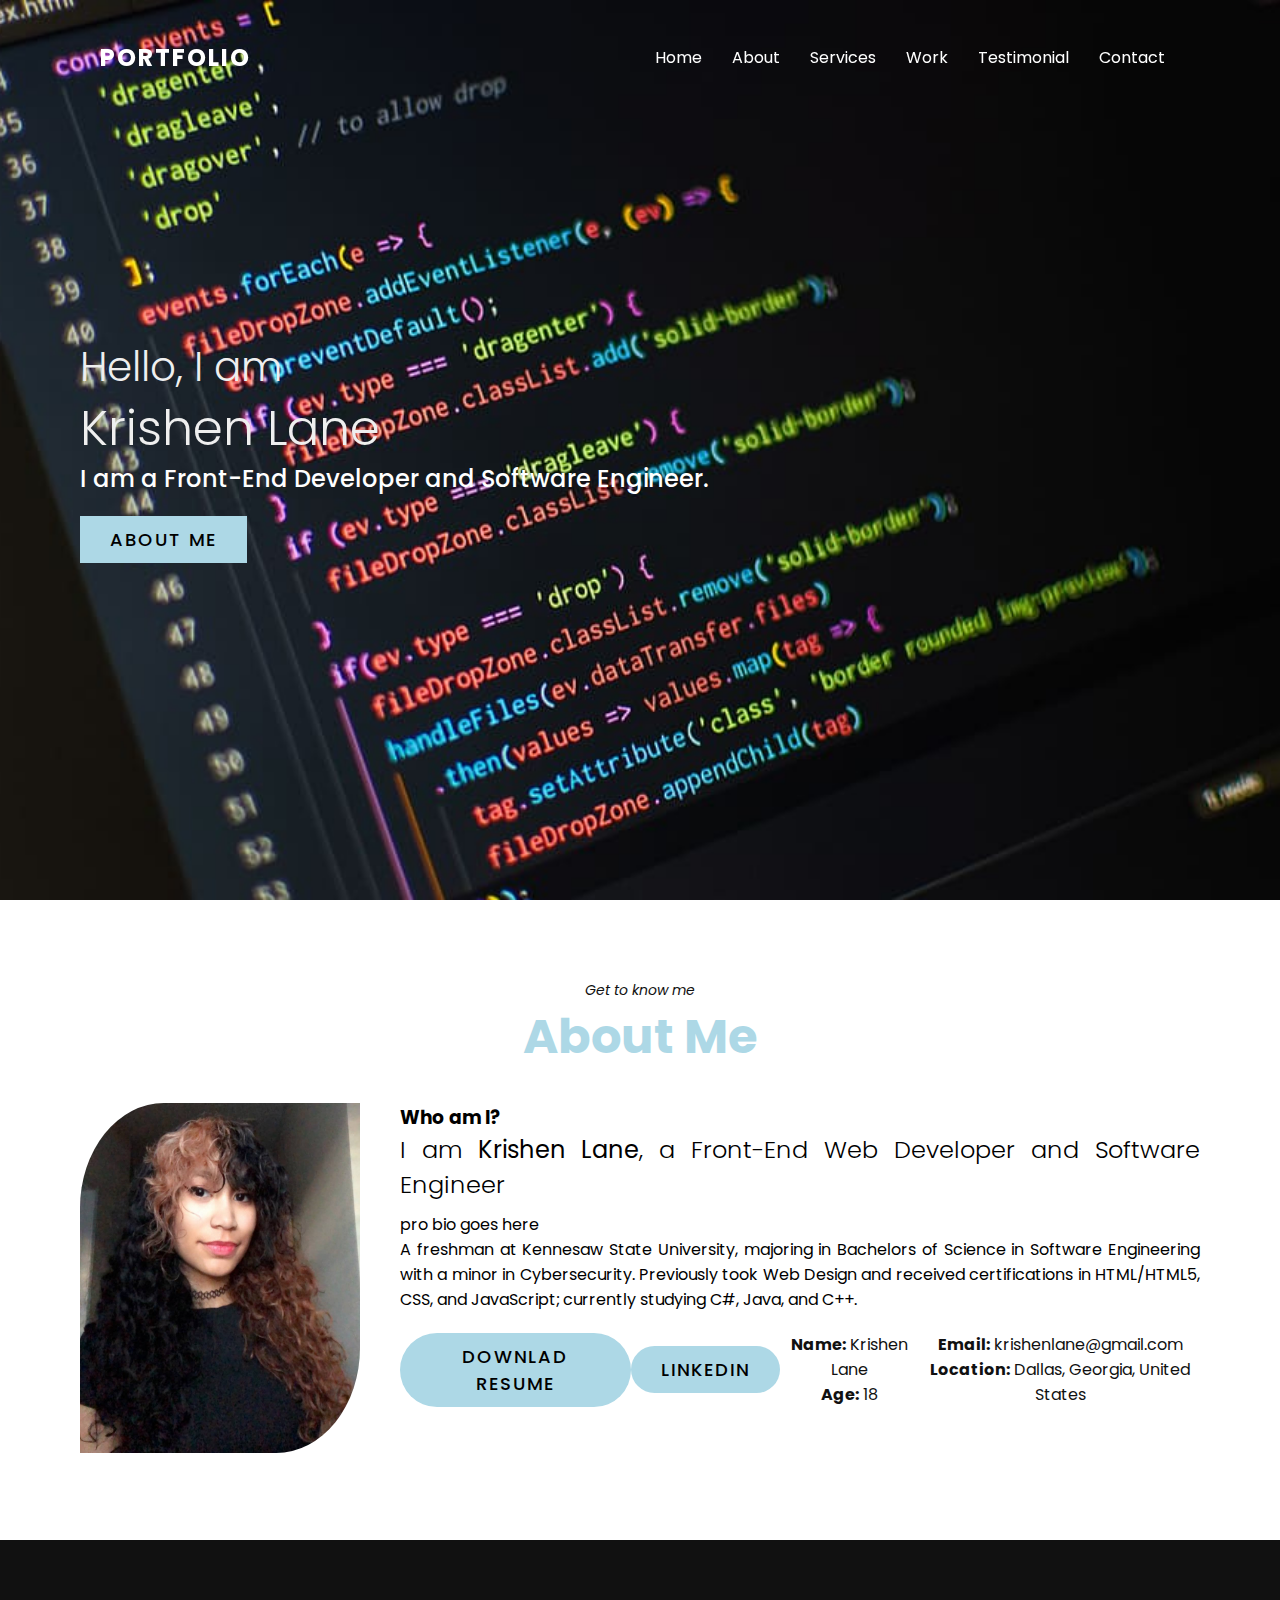
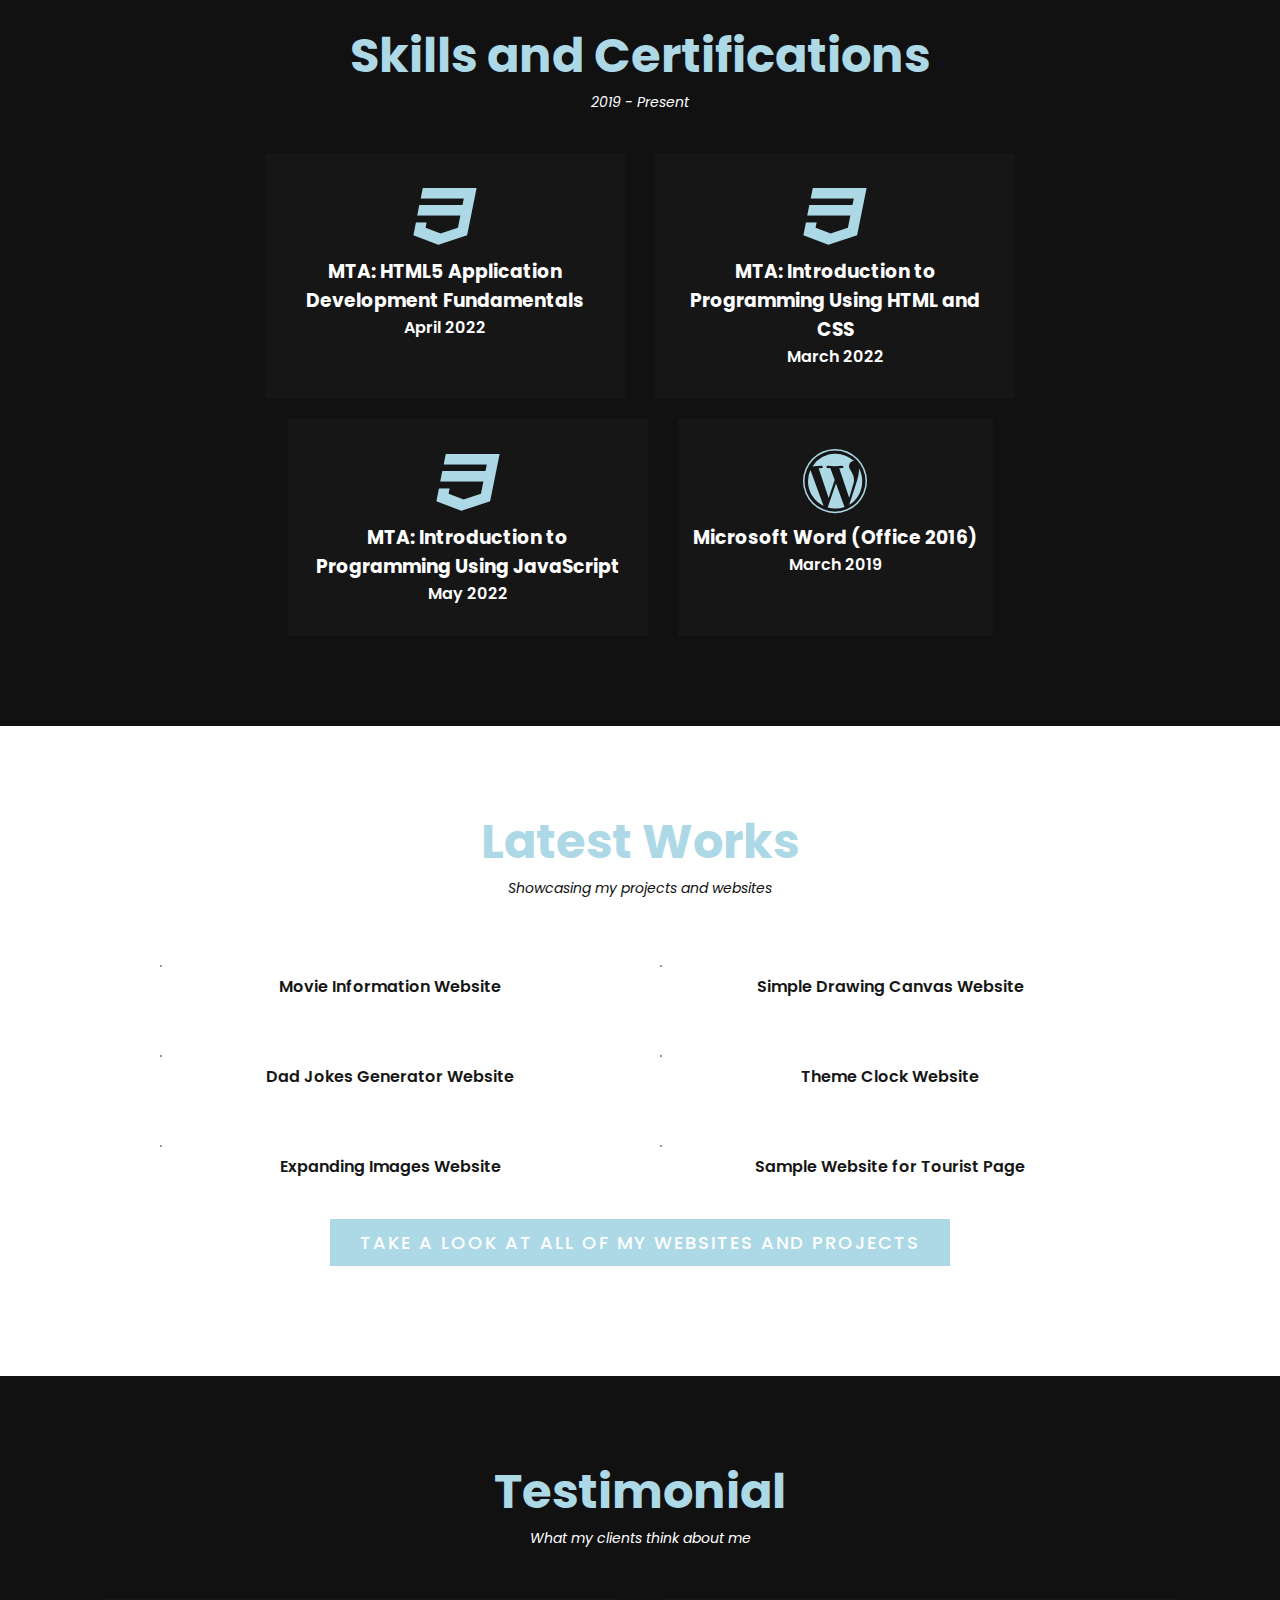
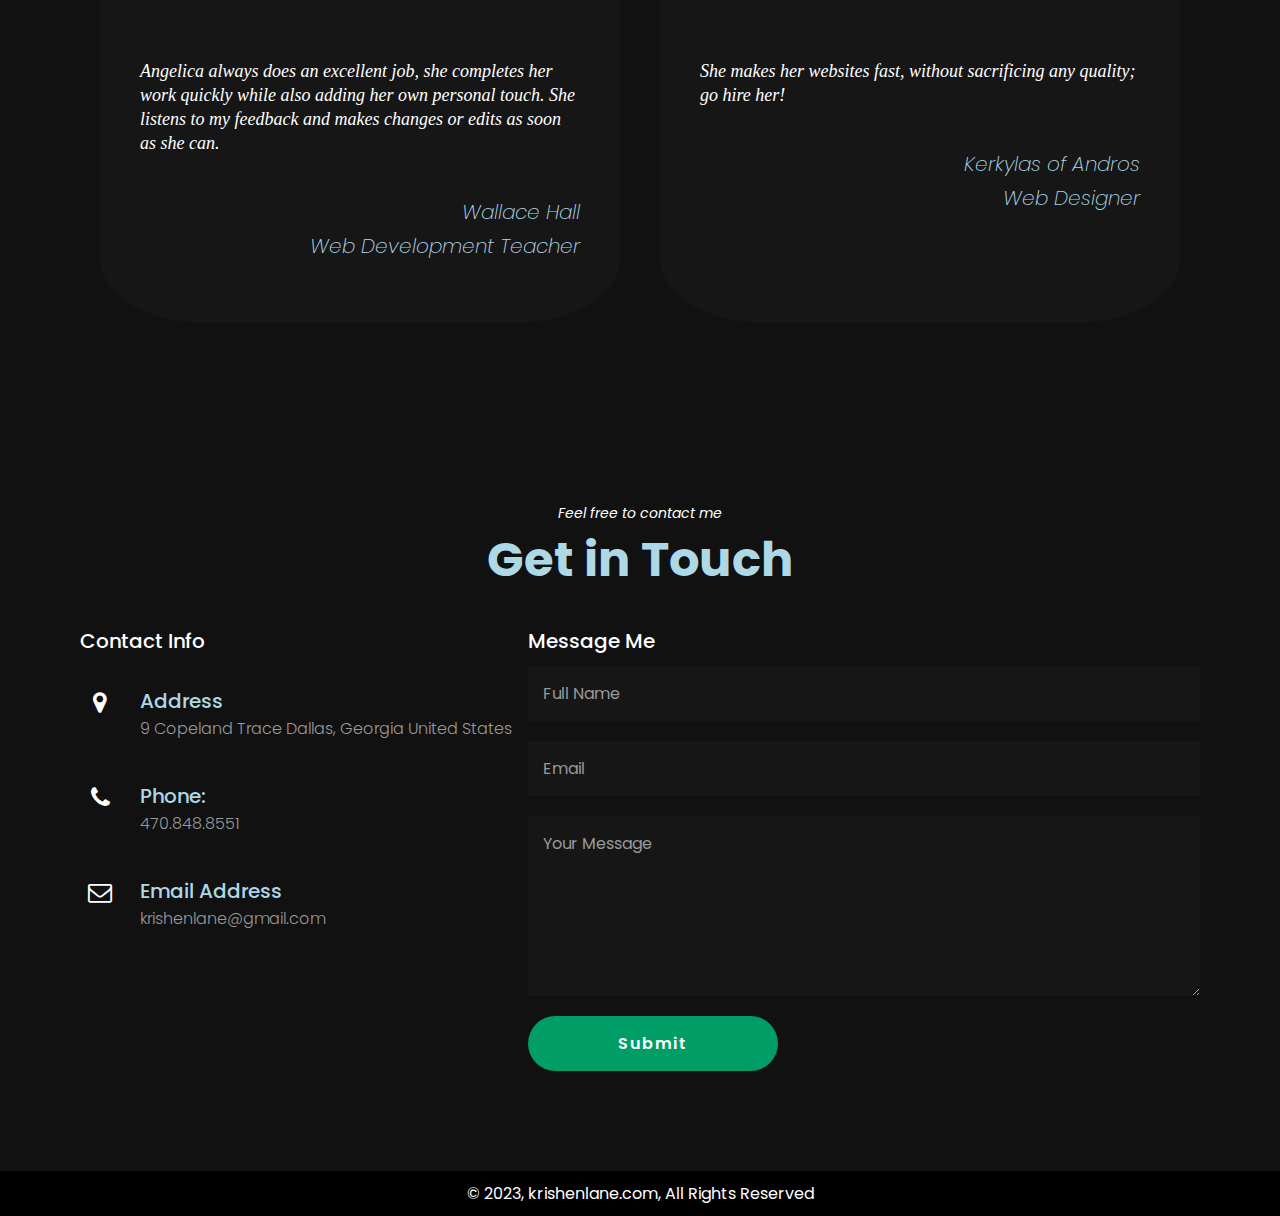
==== index.html @ 7128a549 "Update index.html" ====
<!doctype html>
<html lang="en">
<head>
<meta charset="utf-8">
	<meta name="viewport" content="width=device-width, initial-scale=1.0">
<title>Portfolio</title>
	<link href="styles.css" rel="stylesheet" type="text/css">
	<script type="text/javascript" src="script.js"></script>
	<link rel="stylesheet" href="https://stackpath.bootstrapcdn.com/font-awesome/4.7.0/css/font-awesome.min.css" integrity="sha384-wvfXpqpZZVQGK6TAh5PVlGOfQNHSoD2xbE+QkPxCAFlNEevoEH3Sl0sibVcOQVnN" crossorigin="anonymous">
</head>

<body>
	<header>
		<a href="#" class="logo">Portfolio</a>
		<div class="toggle" onClick="toggleMenu();"></div>
		<ul class="menu">
			<li><a href="#home" onClick="toggleMenu();">Home</a></li>
			
			<li><a href="#about" onClick="toggleMenu();">About</a></li>
			
			<li><a href="#services" onClick="toggleMenu();">Services</a></li>
			
			<li><a href="#work" onClick="toggleMenu()">Work</a></li>
			
			<li><a href="#testimonial" onClick="toggleMenu();">Testimonial</a></li>
			
			<li><a href="#contact" onClick="toggleMenu();">Contact</a></li>
		</ul>
	</header>
	
	<section class="banner" id="home">
		<div class="textBx">
			<h2>Hello, I am <br><span>Krishen Lane</span></h2>
			
			<h3>I am a Front-End Developer and Software Engineer.</h3>
			
			<a href="#about" class="btn">About Me</a>
		</div>
	</section>
	
	<section class="about" id="about">
		<div class="heading">
			<p>Get to know me</p>
			<h2>About Me</h2>
		</div>
		
		<div class="content">
			<div class="w50">
				<img src="images/IMG_2262.JPG" alt="A picture of Krishen Lane" class="proPic">
			</div>
			
			<div class="contentBx w50">
				<h3>Who am I?</h3>
				<h2>I am <b>Krishen Lane</b>, a Front-End Web Developer and Software Engineer</h2>
			<p>pro bio goes here</p>
			<p>A freshman at Kennesaw State University, majoring in Bachelors of Science in Software Engineering with a minor in Cybersecurity. Previously took Web Design and received certifications in HTML/HTML5, CSS, and JavaScript; currently studying C#, Java, and C++.</p>
				<div class="heading bottom">
					<a href="images/Resume_KrishenL.pdf" target="_blank" class="btn round">Downlad Resume</a>
					<a href="https://www.linkedin.com/in/krishen-lane-b6b54921a/" class="btn round" target="_blank">LinkedIn</a>
					<div class="bt">
						<b>Name:</b> Krishen Lane <br>
						<b>Age:</b> 18
					</div>
					
					<div class="bt">
						<b>Email:</b> krishenlane@gmail.com<br>
						<b>Location:</b> Dallas, Georgia, United States
					</div>
				</div>
			</div>
		</div>
	</section>
	
	<section class="services" id="services">
		<div class="heading white">
			<h2>Skills and Certifications</h2>
			<p>2019 - Present</p>
		</div>
		
		<div class="content">
			<div class="servicesBx">
				<a href="https://www.credly.com/badges/90afe953-64a9-4ba8-8439-32c05df4f2ea?source=linked_in_profile" target="_parent">
				<i class="fa fa-css3 fa-4x"></i>
				<h3>MTA: HTML5 Application Development Fundamentals</h3>
				<p>April 2022</p>
				</a>
			</div>
			
			<div class="servicesBx">
			<a href="https://www.credly.com/badges/ca73df90-97ec-4fdd-bec2-b3559c8b8f9c?source=linked_in_profile" target="_parent">
			<i class="fa fa-css3 fa-4x"></i>
			<h3>MTA: Introduction to Programming Using HTML and CSS</h3>
			<p>March 2022</p>
			</a>
			</div>
			
			<div class="servicesBx">
			<a href="https://www.credly.com/badges/01787cb5-a4fc-48da-bfa7-42fb2a72fa16?source=linked_in_profile" target="_parent">
			<i class="fa fa-css3 fa-4x"></i>
			<h3>MTA: Introduction to Programming Using JavaScript</h3>
			<p>May 2022</p>
			</a>
			</div>
			
			
			<div class="servicesBx">
			<a href="https://www.credly.com/badges/df920b7c-deb9-4554-a421-c46e832d0813?source=linked_in_profile" target="_parent">
			<i class="fa fa-wordpress fa-4x"></i>
			<h3>Microsoft Word (Office 2016)</h3>
			<p> March 2019</p>
			</a> 
			</div>
			
			
		</div>
	</section>
	
	 <section class="work" id="work">
        <div class="heading">
            <h2>Latest Works</h2>
            <p>Showcasing my projects and websites</p>
        </div>
        <div class="content">
            <div class="workBx">
                        <a href="https://5innamon.github.io/movieapp/" target="_blank">
                    <img src="../repos/images/web5.png" alt="">
                    <p>Movie Information Website</p>
                </a>
            </div>
            <div class="workBx">
                <a href="https://5innamon.github.io/drawingapp/" target="_blank">
                    <img src="../repos/images/web2.png" alt="">
                    <p>Simple Drawing Canvas Website</p>
                </a>
            </div>
            <div class="workBx">
                <a href=" https://5innamon.github.io/dadjokes/" target="_blank">
                    <img src="../repos/images/web6.png" alt="">
                    <p>Dad Jokes Generator Website</p>
                </a>
            </div>
            <div class="workBx">
                <a href="https://5innamon.github.io/themeclock/" target="_blank">
                    <img src="../repos/images/web3.png" alt="">
                    <p>Theme Clock Website</p>
                </a>
            </div>
            <div class="workBx">
                <a href="https://5innamon.github.io/expandingcards/" target="_blank">
                    <img src="../repos/images/web4.png" alt="">
                    <p>Expanding Images Website</p>
                </a>
            </div>
            <div class="workBx">
                <a href="https://5innamon.github.io/touristweb/" target="_blank">
                    <img src="../repos/images/web1.png" alt="">
                    <p>Sample Website for Tourist Page</p>
                </a>
            </div>
            <div class="heading">
                <a href="https://github.com/5innamon" target="_blank" class="btn" style="color:#fff;">Take a look at all of my websites and projects</a>
            </div>
        </div>
    </section>
	<section class="testimonial" id="testimonial">
        <div class="heading white">
            <h2>Testimonial</h2>
            <p>What my clients think about me</p>
        </div>
        <div class="content">
            <div class="testimonialBx">
                <p>Angelica always does an excellent job, she completes her work quickly while also adding her own personal touch. She listens to my feedback and makes changes or edits as soon as she can.</p>
                <h3>Wallace Hall<br>Web Development Teacher</h3>
            </div>
            <div class="testimonialBx">
                <p>She makes her websites fast, without sacrificing any quality; go hire her!</p><h3>Kerkylas of Andros<br>Web Designer</h3>
            </div>
        </div>
    </section>

    <section class="contact" id="contact">
        <div class="heading white">
            <p>Feel free to contact me</p>
            <h2>Get in Touch</h2>
        </div>
        <div class="content">
            <div class="contactInfo">
                <h3>Contact Info</h3>
                <div class="contactInfoBx">
                    <div class="box">
                        <div class="icon">
                            <i class="fa fa-map-marker"></i>
                        </div>
                        <div class="text">
                            <h3>Address</h3>
                            <p>9 Copeland Trace Dallas, Georgia United States</p>
                        </div>
                    </div>
                    <div class="box">
                        <div class="icon">
                            <i class="fa fa-phone"></i>
                        </div>
                        <div class="text">
                            <h3>Phone:</h3>
                            <p>470.848.8551</p>
                        </div>
                    </div>
                    <div class="box">
                        <div class="icon">
                            <i class="fa fa-envelope-o"></i>
                        </div>
                        <div class="text">
                            <h3>Email Address</h3>
                            <p>krishenlane@gmail.com</p>
                        </div>
                    </div>
                    <br>
                </div>
            </div>
            <div class="formBx">
               	<form action="https://formsubmit.co/07286a6a1c6a73f53de667b76ff6b738" method="POST">
					
					<input type="text" name="_honey" style="display:none">
					
					<input type="hidden" name="_captcha" value="false">
					
					<input type="hidden" name="_next" value="https://5innamon.github.io/portfoliowebsite/success.html">
					
                    <h3>Message Me</h3>
					<label for="fullName" class="form-label"></label>
                    <input type="text" placeholder="Full Name" name="Full Name" id="fullName" required>
					
					<label for="email" class="form-label"></label>
                    <input type="email" placeholder="Email" name="Email" id="email">
					
                    <textarea  name="message" rows="6" id="message" placeholder="Your Message"></textarea>
					
                    <input type="submit" >
					
                </form>
            </div>
        </div>
    </section>
	
	<footer class="copyright">
	<p>&copy; 2023, krishenlane.com, All Rights Reserved</p></footer>
	
	
	
</body>
</html>
---- styles.css ----
@charset "utf-8";
@import url(https://fonts.googleapis.com/css?family=Poppins:100,100italic,200,200italic,300,300italic,regular,italic,500,500italic,600,600italic,700,700italic,800,800italic,900,900italic);

*{
	margin:0;
	padding:0;
	box-sizing: border-box;
	font-family: 'Poppins',sans-serif;
	scroll-behavior: smooth;
}

header{
	position: fixed;
	top:0;
	left: 0;
	width: 100%;
	padding: 40px 100px;
	display: flex;
	justify-content: space-between;
	align-items: center;
	z-index: 2;
	transition: 0.5s;
	-webkit-transition:0.5s;
	-moz-transition:0.5s;
	-ms-transition:0.5s;
	-o-transition:0.5s;
}

header .logo{
	color: #fff;
	font-size: 24px;
	text-transform: uppercase;
	text-decoration: none;
	font-weight: 700;
	letter-spacing: 2px;
}

header ul{
	position: relative;
	display: flex;
}

header ul li{
	position: relative;
	list-style: none;
}

header ul li a{
	position: relative;
	display: inline-block;
	margin: 0 15px;
	color: #fff;
	text-decoration: none;
}

header.sticky{
	background: #fff;
	padding: 20px 100px;
	box-shadow: 0 5px 20px rgba(0,0,0,0.1);
}

header.sticky .logo{
	color: #111;
}

header.sticky ul li a{
	color: #111;
	
}

section{
	padding: 80px;
}
.banner{
	position: relative;
	min-height: 100vh;
	background: #111;
	background:url("images/code.jpg");
	background-size: cover;
	background-position: right;
	display: flex;
	justify-content: space-between;
	align-items: center;
	
}

.banner h2{
	font-size: 2.53em;
	color:#EFEFEF;
	font-weight: 300;
	line-height: 1.5em;
}

.banner h2 span{
	font-size: 1.2em;
	font-weight: 300;
	color: #efefef;
}

.banner h3{
	color: #fff;
	font-size: 1.5em;
	font-weight: 500;
}

.btn{
	position: relative;
	background:#add8e6;
	display: inline-block;
	color: #000;
	margin-top: 20px;
	padding: 10px 30px;
	font-size: 18px;
	text-transform: uppercase;
	text-decoration: none;
	letter-spacing: 2px;
	font-weight: 500;
}
.content{
	display: flex;
	justify-content: space-between;
}

.heading{
	width: 100%;
	text-align: center;
	margin-bottom: 30px;
	color: #111;
}

.heading p{
	font-style: italic;
	font-size: 14px;
}

.heading h2{
	font-size: 3em;
	color:#add8e6;
}

.contentBx{
	padding-left: 40px;
	text-align: justify;
}

.contentBx h2{
	font-weight: 300;
	margin-bottom: 10px;
}

.proPic{
	width:300px;
	height:350px;
	border-top-left-radius: 30%;
	border-bottom-right-radius: 30%;
}

.heading.bottom{
	display: flex;
	justify-content: space-between;
	flex-direction: row;
	align-items: center;
}

.btn.round{
	-webkit-border-radius:50px;
	-moz-border-radius:50px;
	-ms-border-radius:50px;
	-o-border-radius:50px;
	border-radius: 50px;
	
}

.info{
	display: flex;
	justify-content: space-between;
}
.bt{
	margin-top:20px;
}

.w50{
	min-width: 25%;
}
img{
	max-width: 100%;
}

.services{
	background:#111;
}

.heading.white p{
	color: #fff;
}

.services .content{
	display: flex;
	justify-content: center;
	flex-wrap: wrap;
	flex-direction: row;
}

.services .content .servicesBx{
	color: #fff;
	background:#161616;
	padding: 30px 15px;
	max-width: 360px;
	margin: 10px 15px;
	text-align: center;
}

.services .content .servicesBx:hover{
	border-bottom:2px solid #add8e6;
	cursor:pointer;
}

.services .content .servicesBx .fa{
	margin-bottom: 10px;
	color: #add8e6;
}

.work .content{
	display: flex;
	justify-content: center;
	flex-wrap: wrap;
	flex-direction: row;
}

.work .content .workBx{
	width:500px;
	padding: 20px;
}

.work .content .workBx img{
	max-width: 100%;
	border:1px solid rgba(0,0,0,0.4);
	cursor: pointer;
}

.work .content .workBx img:hover{
	box-shadow: 0 0 20px 5px #ccc;
	transform: scale(1.008);
	 -webkit-transform:scale(1.008);
    -moz-transform:scale(1.008);
    -ms-transform:scale(1.008);
    -o-transform:scale(1.008);
    transition:0.5s;
    -webkit-transition:0.5s;
    -moz-transition:0.5s;
    -ms-transition:0.5s;
    -o-transition:0.5s;
}
.work .content .workBx p{
    text-align:center;
}
.work .content .workBx a:link,
.work .content .workBx a:visited,
.work .content .workBx a:active{
    color:#161616;
    text-decoration: none;
    font-weight: 600;
}
.services .content .servicesBx a:link,
.services .content .servicesBx a:visited,
.services .content .servicesBx a:active{
	color:#FFFFFF;
	text-decoration: none;
	font-weight: 600;
}
.testimonial{
    background:#111;
}
.testimonial .content{
    display:flex;
    justify-content: center;
    flex-wrap:wrap;
    flex-direction:row;
}
.testimonial .content .testimonialBx{
    background:#161616;
    padding:60px 40px;
    margin:20px;
    max-width:calc(50% - 40px);
    border-bottom-left-radius: 20%;
    border-bottom-right-radius: 20%;
}
.testimonial .content .testimonialBx:hover{
    border-bottom:2px solid #add8e6;
    cursor:pointer;
}
.testimonial .content .testimonialBx p{
    color:#fff;
    font-style: italic;
    font-size:18px;
    font-weight: 100;
    font-family: "Times New Roman", Times, serif;
    line-height: 24px;
}
.testimonial .content .testimonialBx h3{
    margin-top: 40px;
    text-align: end;
    color:#add8e6;
    font-weight: 200;
    line-height: 1.7em;
    font-size: 20px;
    font-style: italic;
}


.contact{
    background:#111;
}

.formBx{
    min-width:60%;
}
.formBx form{
    display:flex;
    flex-direction:column;
}
.formBx form h3,
.contactInfo h3{
    color:#fff;
    font-size: 20px;
    font-weight: 500;
    margin-bottom: 10px;
}
.formBx form input,
.formBx form textarea{
    margin-bottom: 20px;
    padding:15px;
    font-size: 16px;
    background:transparent;
    border:none;
    outline:none;
    background:#161616;
    resize:vertical;
    color:#fff;
}
.formBx form input:focus,
.formBx form textarea:focus{
    transition:0.5s;
    -webkit-transition:0.5s;
    -moz-transition:0.5s;
    -ms-transition:0.5s;
    -o-transition:0.5s;
    border-bottom:1px solid #add8e6;
}
.formBx form input::placeholder,
.formBx form textarea::placeholder{
    color:#999;
}
.formBx form input[type="submit"]{
    background:#009e66;
    max-width:250px;
    cursor:pointer;
    font-weight: 600;
    letter-spacing: 2px;
    border-radius: 50px;
    -webkit-border-radius: 50px;
    -moz-border-radius: 50px;
    -ms-border-radius: 50px;
    -o-border-radius: 50px;
}

.contactInfo{
    min-width:40%;
}
.contactInfo p{
    color:#999;
}
.contactInfoBx{
    position:relative;
}
.contactInfoBx .box{
    position:relative;
    padding:20px 0;
    display:flex;
}
.contactInfoBx .box .icon{
    color:#fff;
    min-width:40px;
    padding-top:4px;
    display:flex;
    justify-content: center;
    align-items: flex-start;
    font-size: 24px;
}
.contactInfoBx .box .text{
    color:#999;
    margin-left:20px;
    font-size: 16px;
    flex-direction: column;
    font-weight: 300;
}
.contactInfoBx .box .text h3{
    font-weight: 500;
    color:#add8e6;
    margin-bottom: 0;
}
.contactInfoBx .box .text p{
    font-weight: 300;
    color:#999;
}
.contactInfoBx .boxSocial{
    display:flex;
    flex-direction:row;
    letter-spacing: 15px;
    padding-left:60px;
}
.contactInfoBx .boxSocial .fa{
    color:#add8e6;
    font-size: 42px;
    cursor:pointer;
    
}
footer.copyright{
    background:#000;
    color:#fff;
    text-align: center;
    padding:10px;
}
@media (max-width: 991px)
{
    header,
    header.sticky{
        padding:20px 50px;
		z-index:2;
    }
    header .menu{
        display:none;
        z-index:1;
    }
    header .menu{
        position:fixed;
        background:#fff;
        display:block;
        top:75px;
        left:-100%;
        padding:100px 50px;
        width:100%;
        height:100vh;
        border-top:1px solid rgba(0,0,0,0.2);
        text-align:center;
        transition:0.5s;
        -webkit-transition:0.5s;
        -moz-transition:0.5s;
        -ms-transition:0.5s;
        -o-transition:0.5s;
}
    header .menu.active{
        position: fixed;
        top: 75px;
        left: 0;
        padding: 100px 50px;
        display: block;
        text-align: center;
        width: 100%;
        height: 100vh;
        background: #fff;
    }
    header ul li a{
        font-size: 20px;
        font-weight: 400;
        color:#111;
        margin:10px 0;
    }
    .toggle{
        width:40px;
        height:40px;
        background:url(../../Documents/images/menu.png);
        background-position:center;
        background-size:30px;
        background-repeat:no-repeat;
        cursor:pointer;
    }
    .toggle.active{
        width:40px;
        height:40px;
        background:url(../../Documents/images/close.png);
        background-position:center;
        background-size:25px;
        background-repeat:no-repeat;
        cursor:pointer;
    }
    header.sticky .toggle{
        filter:invert(1);    ;
        -webkit-filter:invert(1)    ;
    }
    section {
        padding: 100px 30px;
    }
    .banner{
        padding:150px 50px 100px;
    }
    .banner h2{
        font-size: 1.5em;
    }
    .banner h3{
        font-size: 1em;;
    }
    .textBx{
        position:relative;
        top:170px;
    }
    .btn{
        margin-top: 10px;
        padding: 10px 20px;
        font-size: 16px;
        border-radius:50px;
        -webkit-border-radius:50px;
        -moz-border-radius:50px;
        -ms-border-radius:50px;
        -o-border-radius:50px;
    }
    .content{
        flex-direction: column;
    }
    .contentBx{
        padding:0;
    }
    .content .w50 img{
        display:block;
        margin:0 auto 30px auto;
    }
    .heading h2{
        font-size:24px;
    }
    .contentBx h3{
        font-size: 20px;
    }
    .contentBx h2{
        font-size: 20px;
        font-weight: 300;
    }
    .services .content .servicesBx{
        margin:10px;
    }
    .contactInfo{
        margin:10px 0;
    }
}
@media (max-width: 768px){
    .testimonial .content .testimonialBx{
        max-width: calc(100% - 20px);
        padding: 40px 20px;
        margin: 30px;
    }
    .heading.bottom{
        display:flex;
        justify-content: space-between;
        align-items: center;
        flex-direction:row;
    }
}

@media (max-width: 600px){
    .testimonial .content .testimonialBx{
        max-width: calc(100% - 20px);
        padding: 40px 20px;
        margin: 30px;
    }
    .heading.bottom{
        display:flex;
        justify-content: space-between;
        align-items: center;
        flex-direction:column;
    }
}
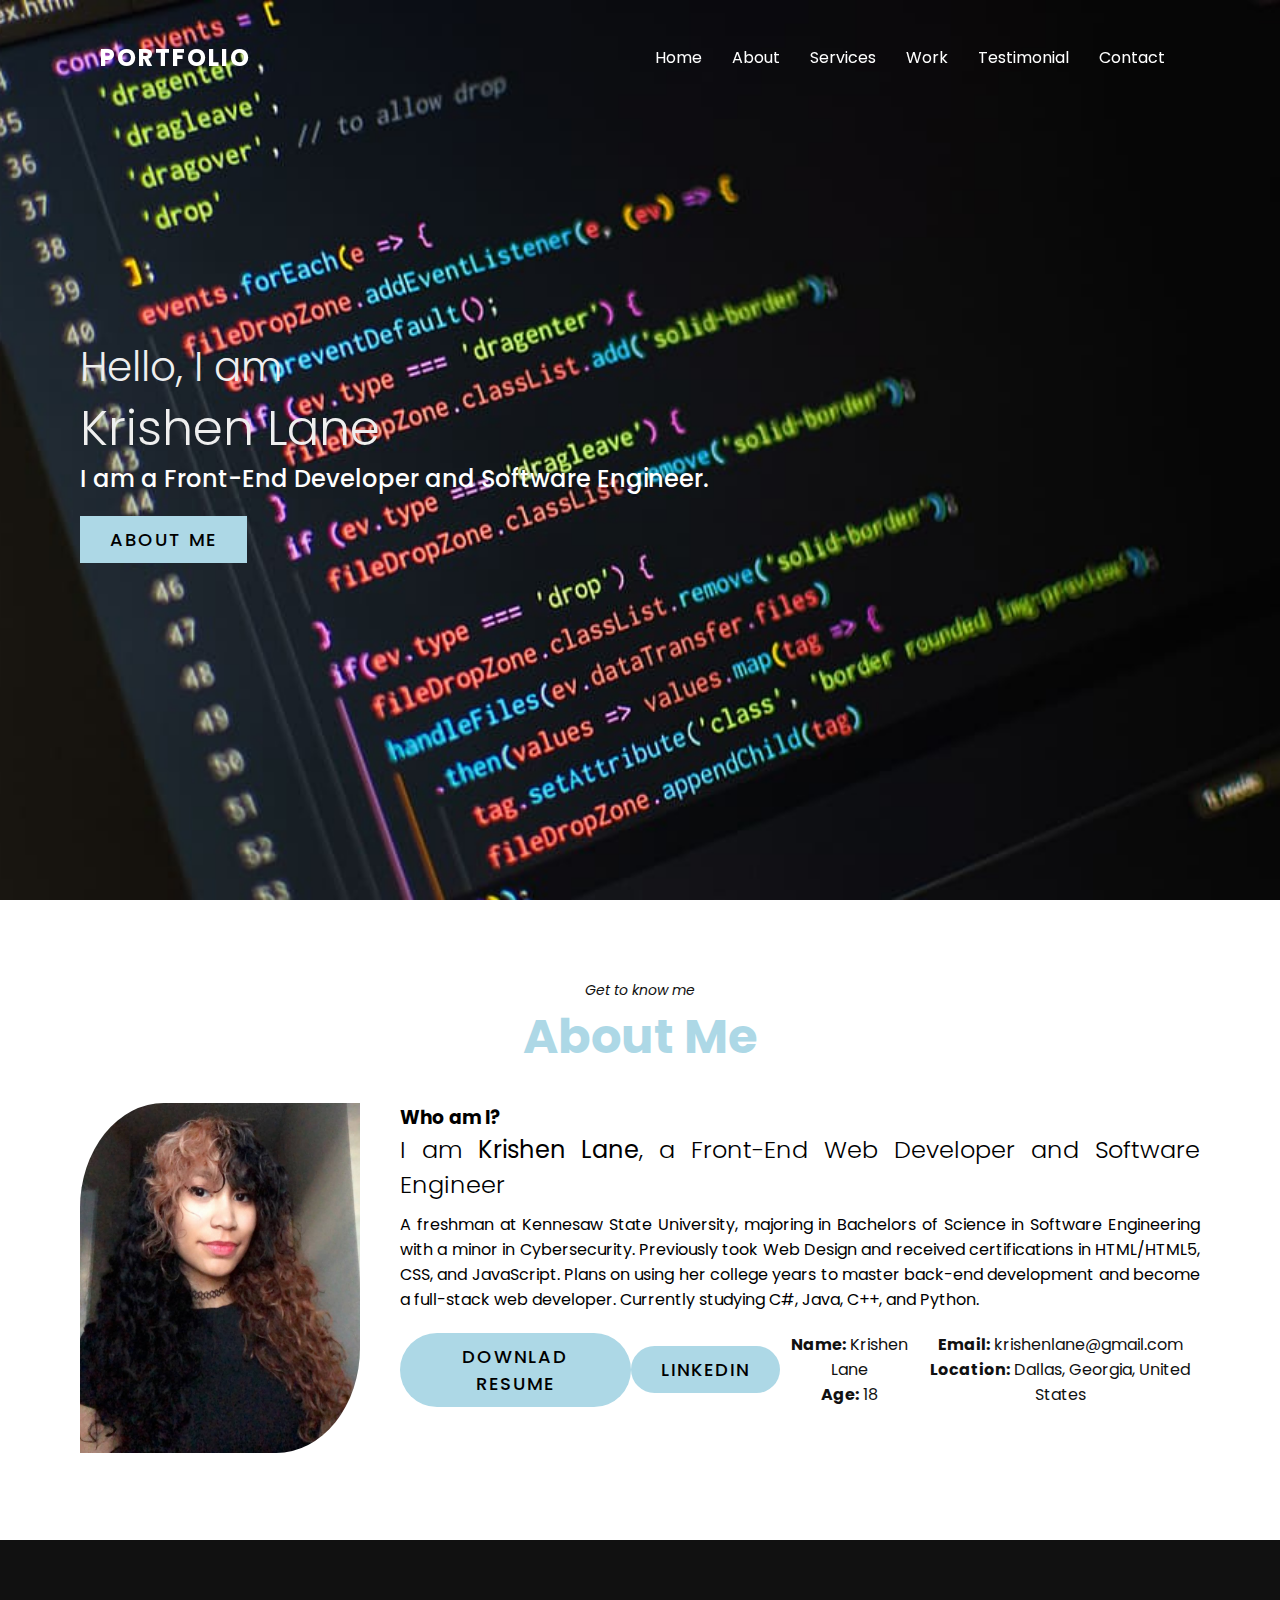
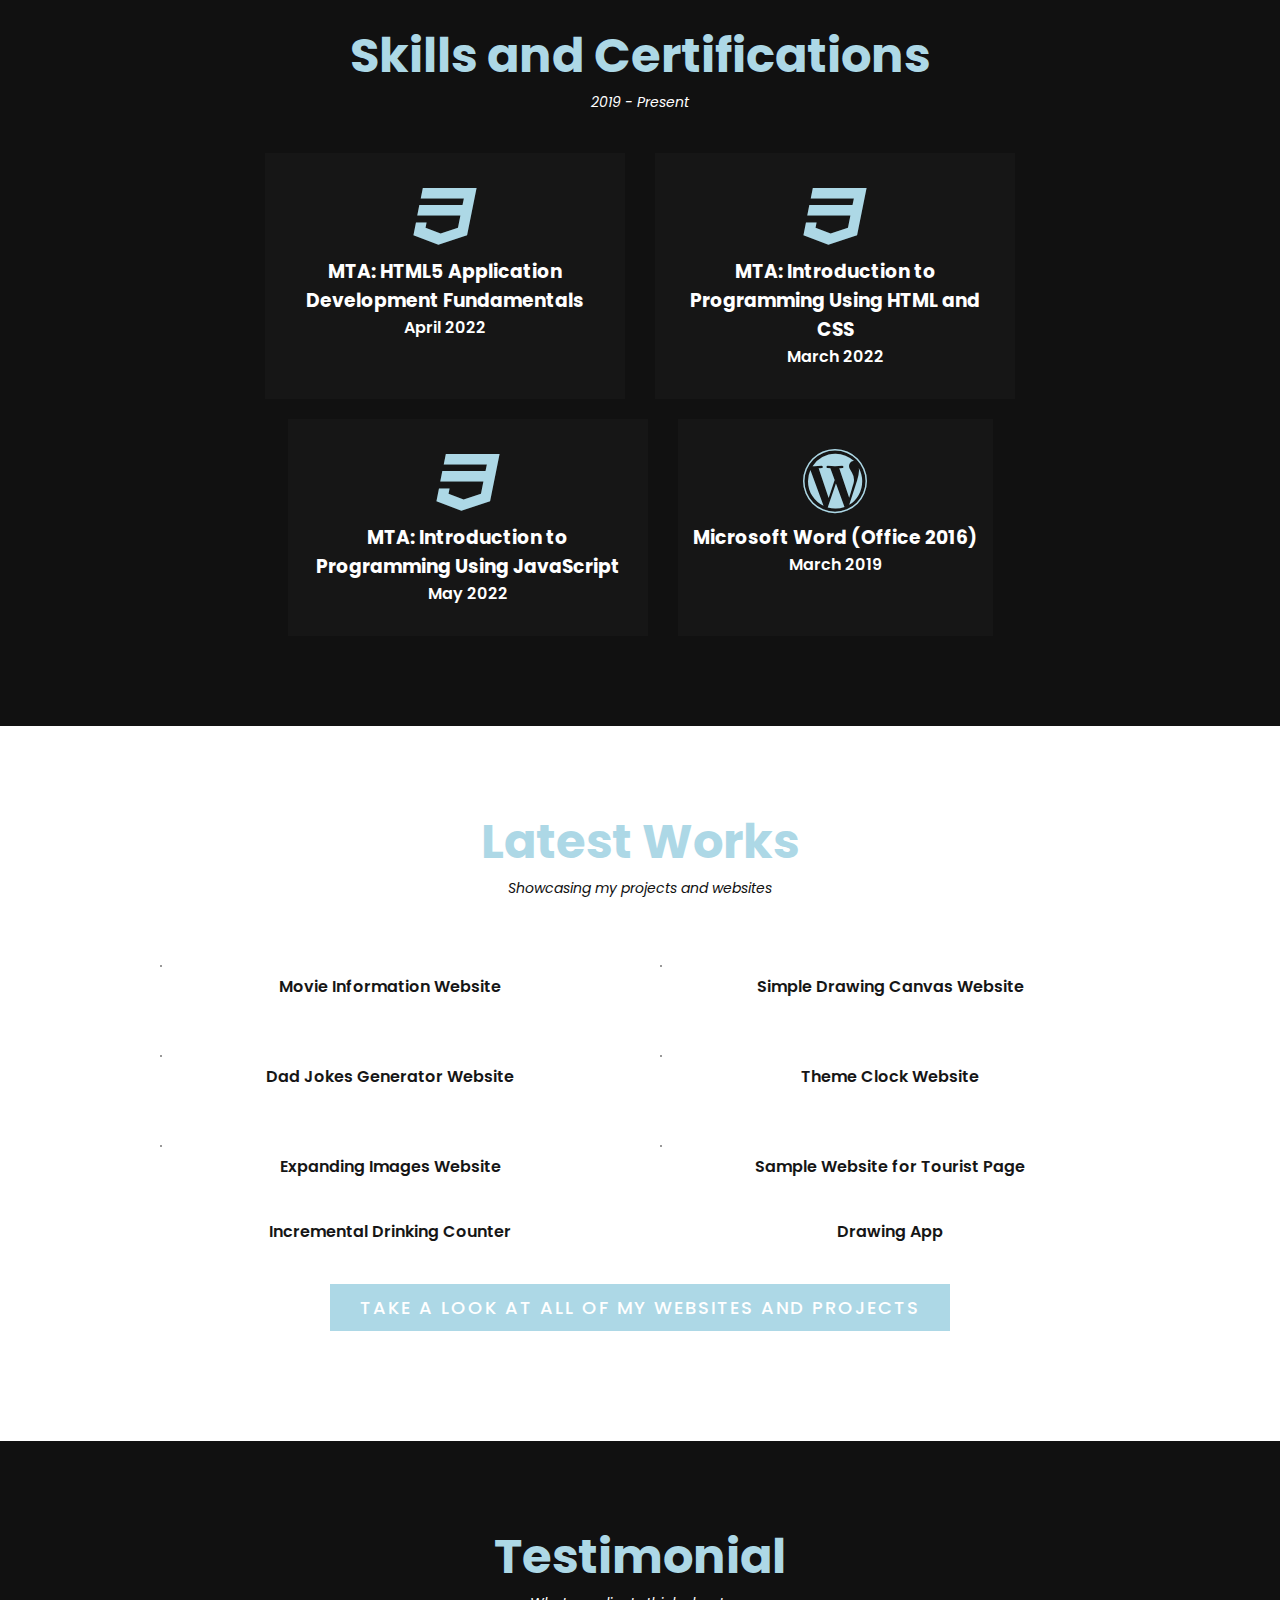
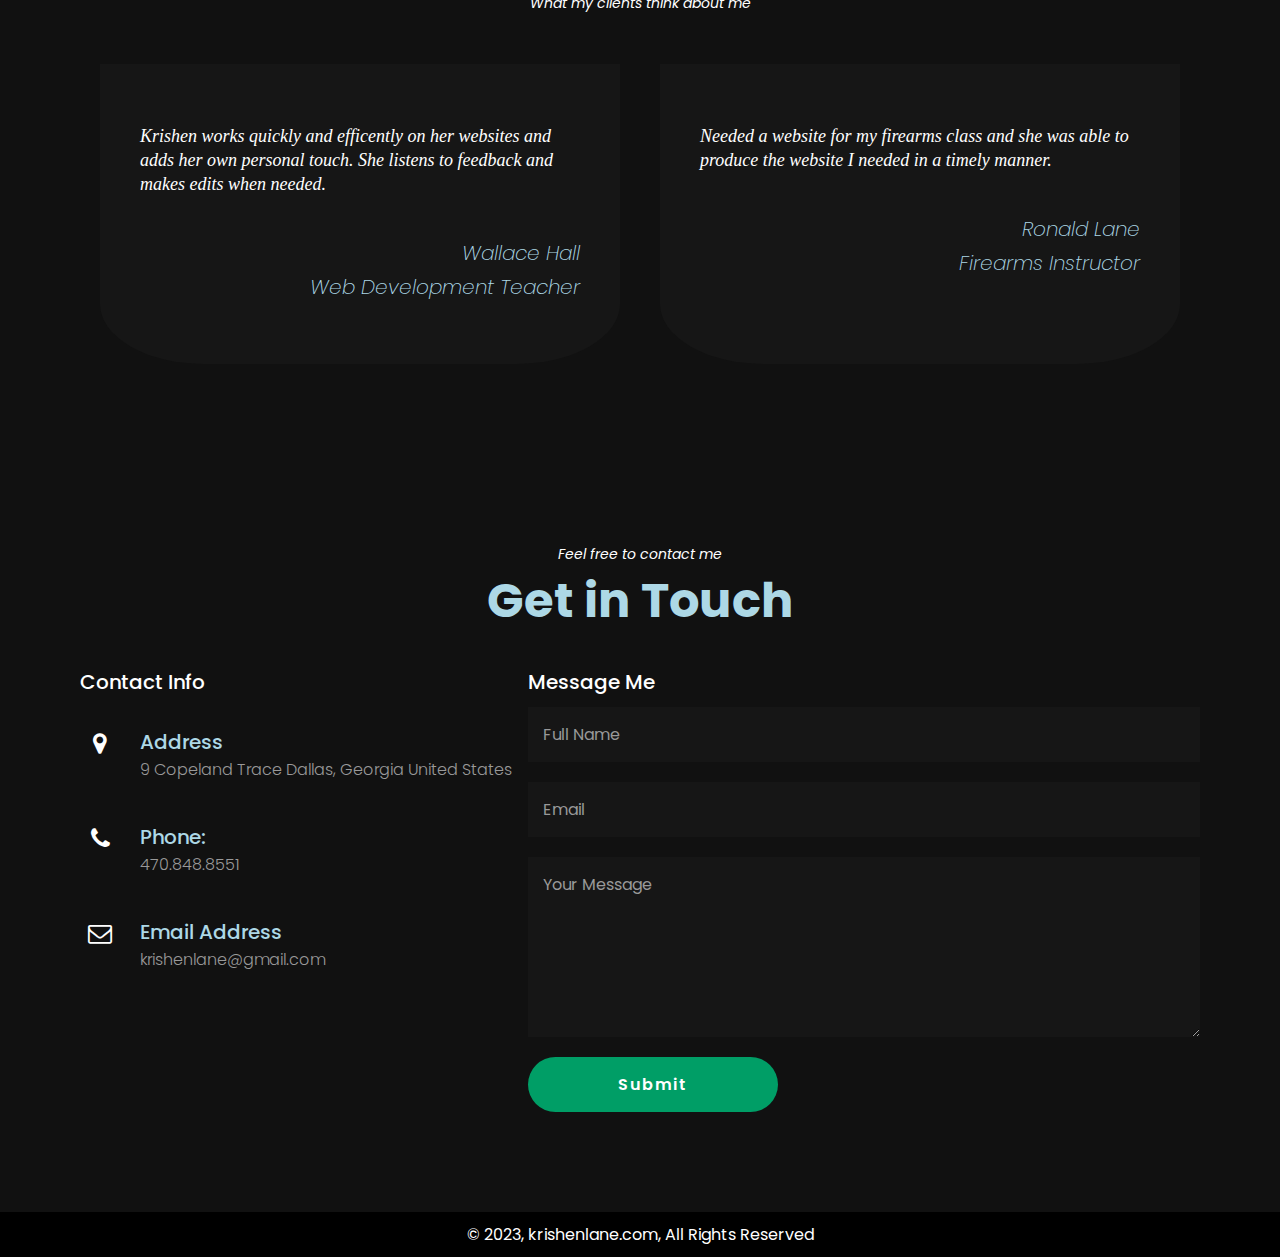
==== commit 3e3ca0be: "Add files via upload" ====
--- a/index.html
+++ b/index.html
@@ -52,8 +52,7 @@
 			<div class="contentBx w50">
 				<h3>Who am I?</h3>
 				<h2>I am <b>Krishen Lane</b>, a Front-End Web Developer and Software Engineer</h2>
-			<p>pro bio goes here</p>
-			<p>A freshman at Kennesaw State University, majoring in Bachelors of Science in Software Engineering with a minor in Cybersecurity. Previously took Web Design and received certifications in HTML/HTML5, CSS, and JavaScript; currently studying C#, Java, and C++.</p>
+			<p>A freshman at Kennesaw State University, majoring in Bachelors of Science in Software Engineering with a minor in Cybersecurity. Previously took Web Design and received certifications in HTML/HTML5, CSS, and JavaScript. Plans on using her college years to master back-end development and become a full-stack web developer. Currently studying C#, Java, C++, and Python.</p>
 				<div class="heading bottom">
 					<a href="images/Resume_KrishenL.pdf" target="_blank" class="btn round">Downlad Resume</a>
 					<a href="https://www.linkedin.com/in/krishen-lane-b6b54921a/" class="btn round" target="_blank">LinkedIn</a>
@@ -157,6 +156,17 @@
                     <p>Sample Website for Tourist Page</p>
                 </a>
             </div>
+			<div class="workBx">
+			<a href="https://5innamon.github.io/drinkwater/" target="_blank">
+				<p>Incremental Drinking Counter
+				</p>
+				</a>
+			</div>
+			<div class="workBx">
+			<a href="https://5innamon.github.io/drawingapp/" target="_blank">
+				<p>Drawing App</p>
+				</a>
+			</div>
             <div class="heading">
                 <a href="https://github.com/5innamon" target="_blank" class="btn" style="color:#fff;">Take a look at all of my websites and projects</a>
             </div>
@@ -169,11 +179,11 @@
         </div>
         <div class="content">
             <div class="testimonialBx">
-                <p>Angelica always does an excellent job, she completes her work quickly while also adding her own personal touch. She listens to my feedback and makes changes or edits as soon as she can.</p>
+                <p>Krishen works quickly and efficently on her websites and adds her own personal touch. She listens to feedback and makes edits when needed.</p>
                 <h3>Wallace Hall<br>Web Development Teacher</h3>
             </div>
             <div class="testimonialBx">
-                <p>She makes her websites fast, without sacrificing any quality; go hire her!</p><h3>Kerkylas of Andros<br>Web Designer</h3>
+                <p>Needed a website for my firearms class and she was able to produce the website I needed in a timely manner.</p><h3>Ronald Lane<br>Firearms Instructor</h3>
             </div>
         </div>
     </section>
@@ -235,7 +245,7 @@
 					
                     <textarea  name="message" rows="6" id="message" placeholder="Your Message"></textarea>
 					
-                    <input type="submit" >
+                    <input type="Submit">
 					
                 </form>
             </div>
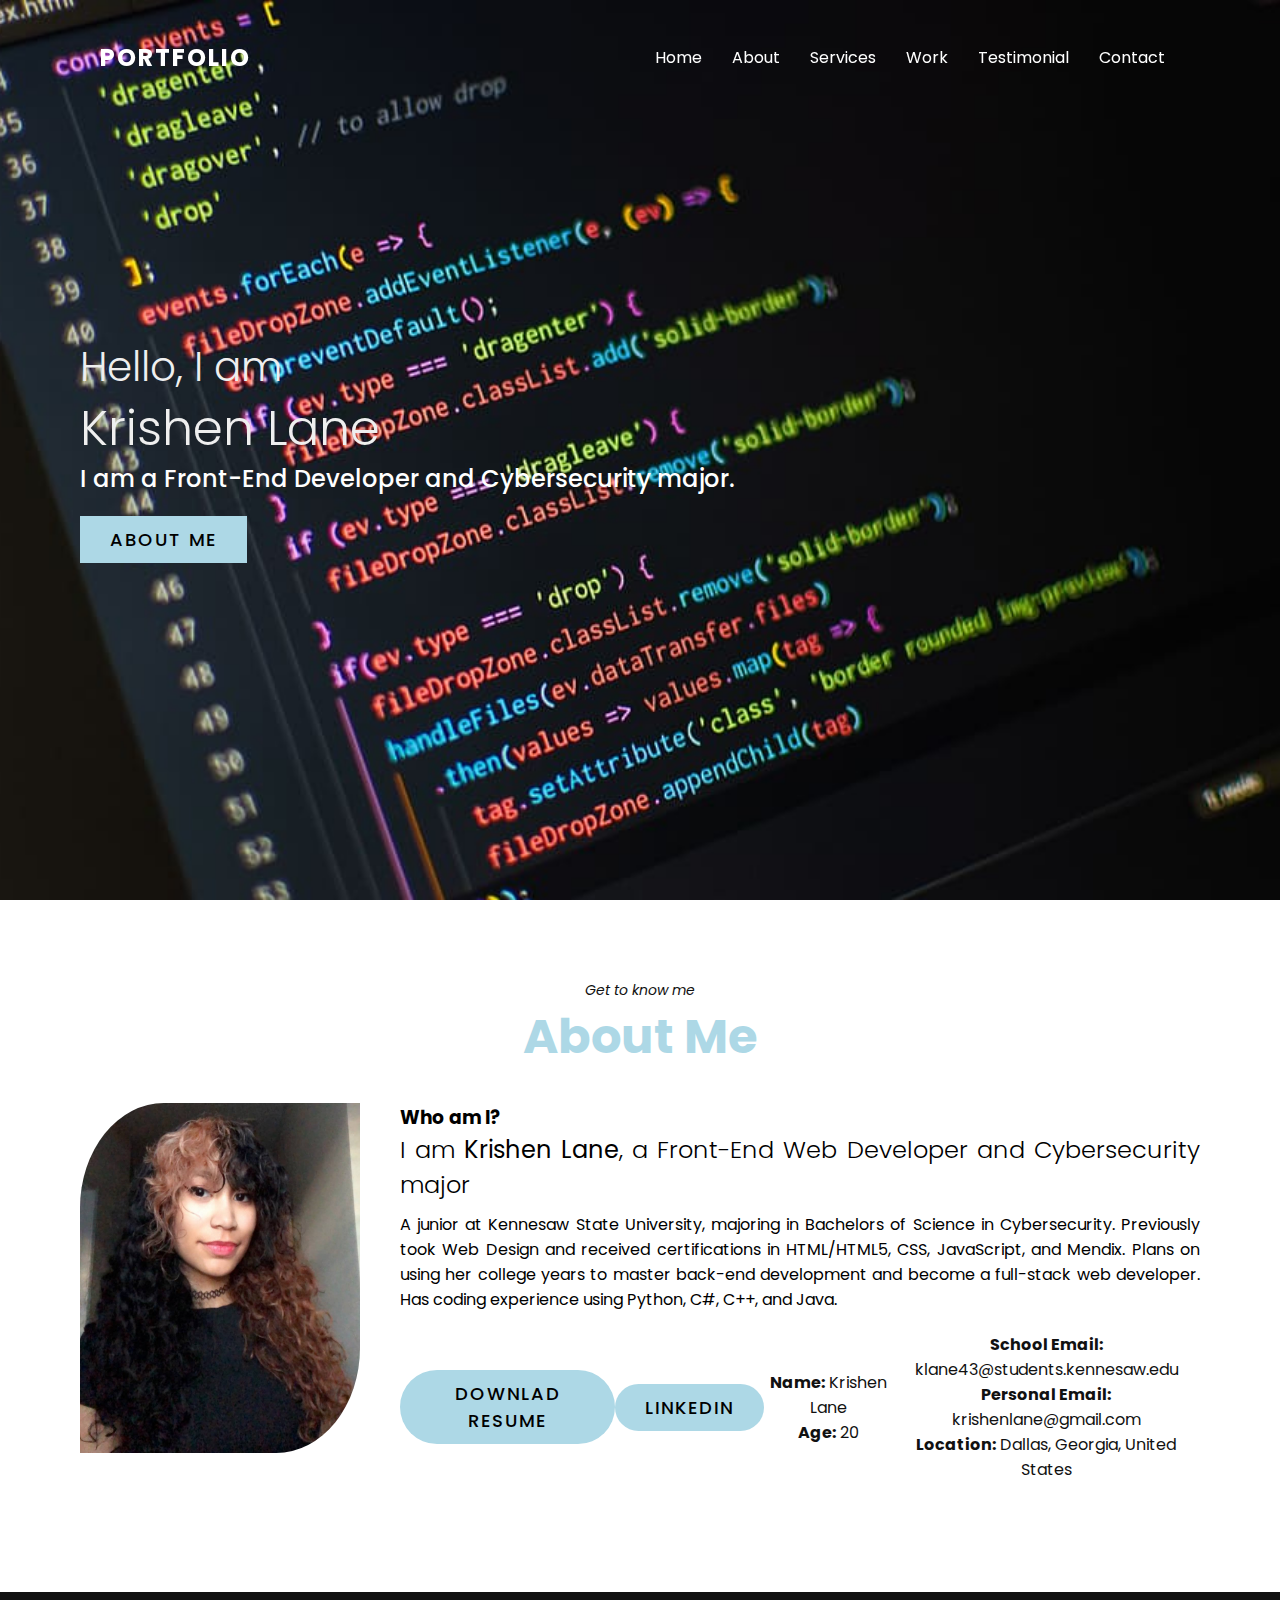
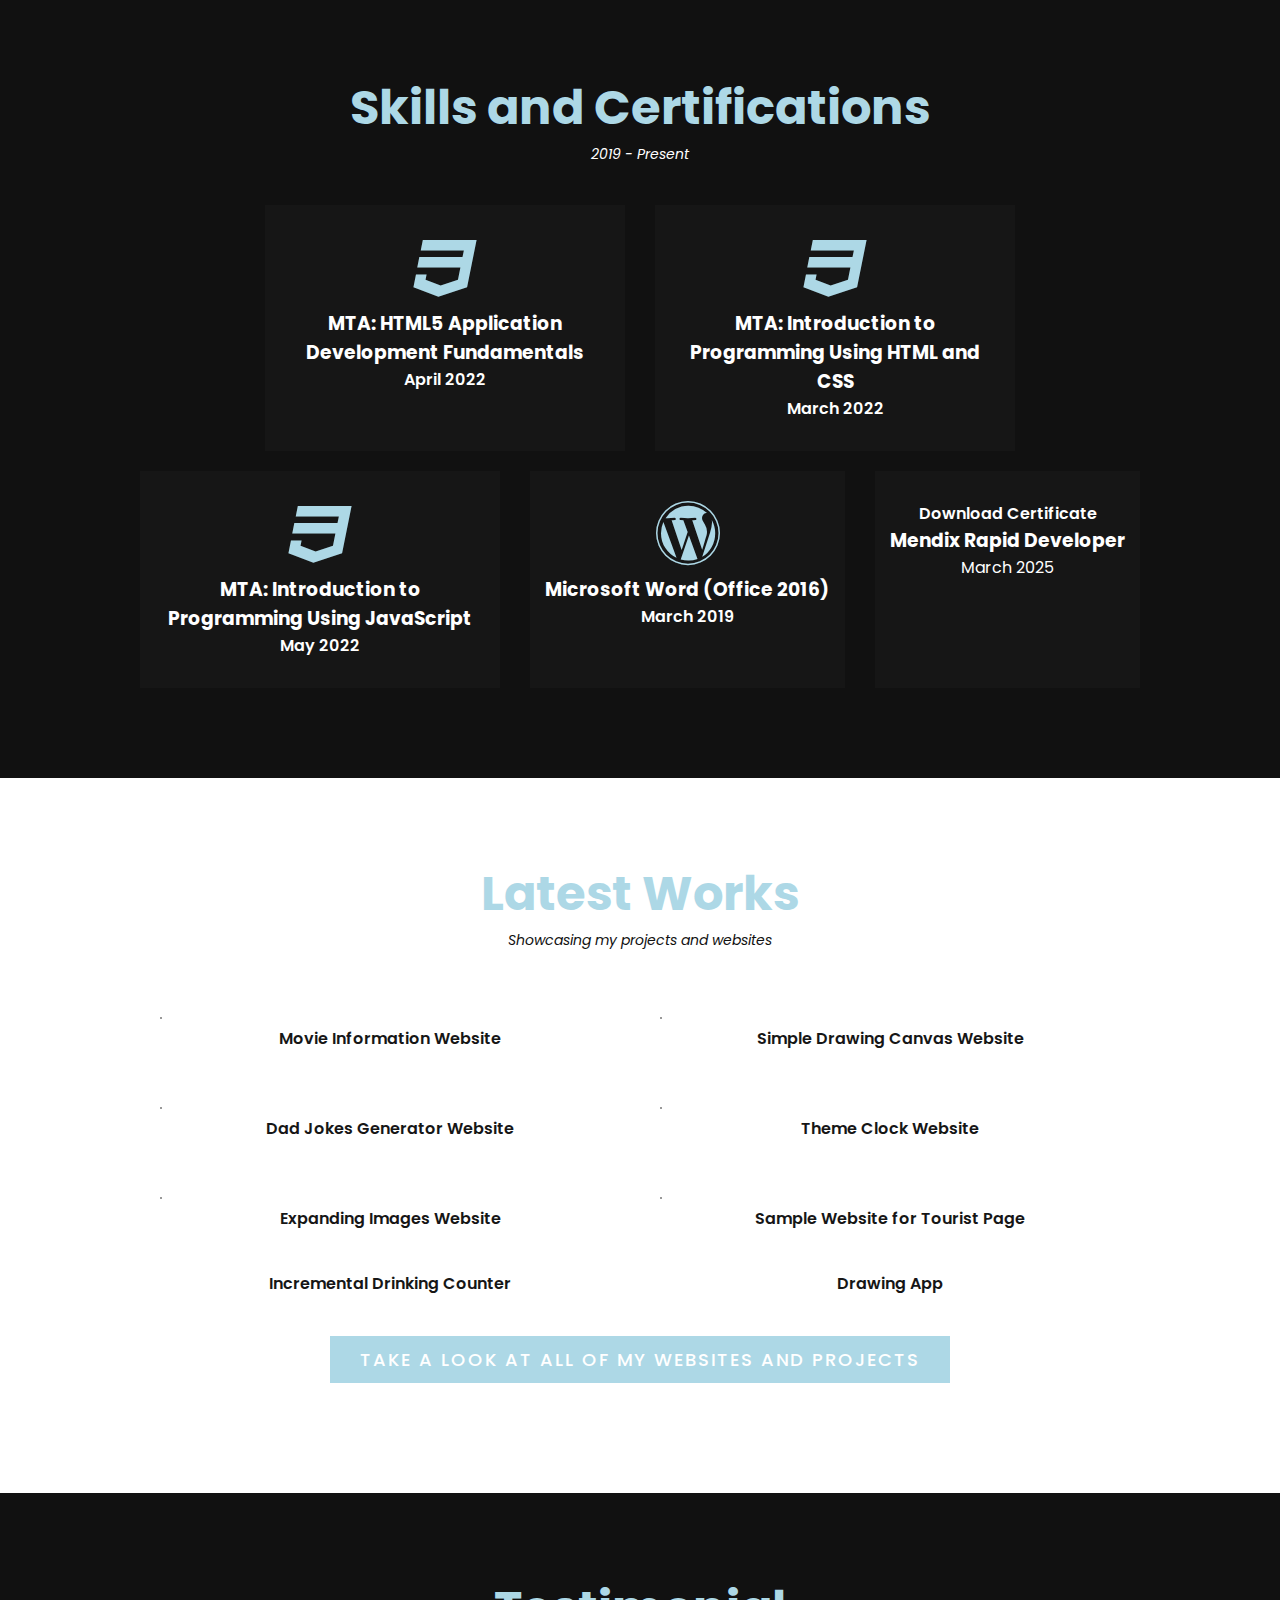
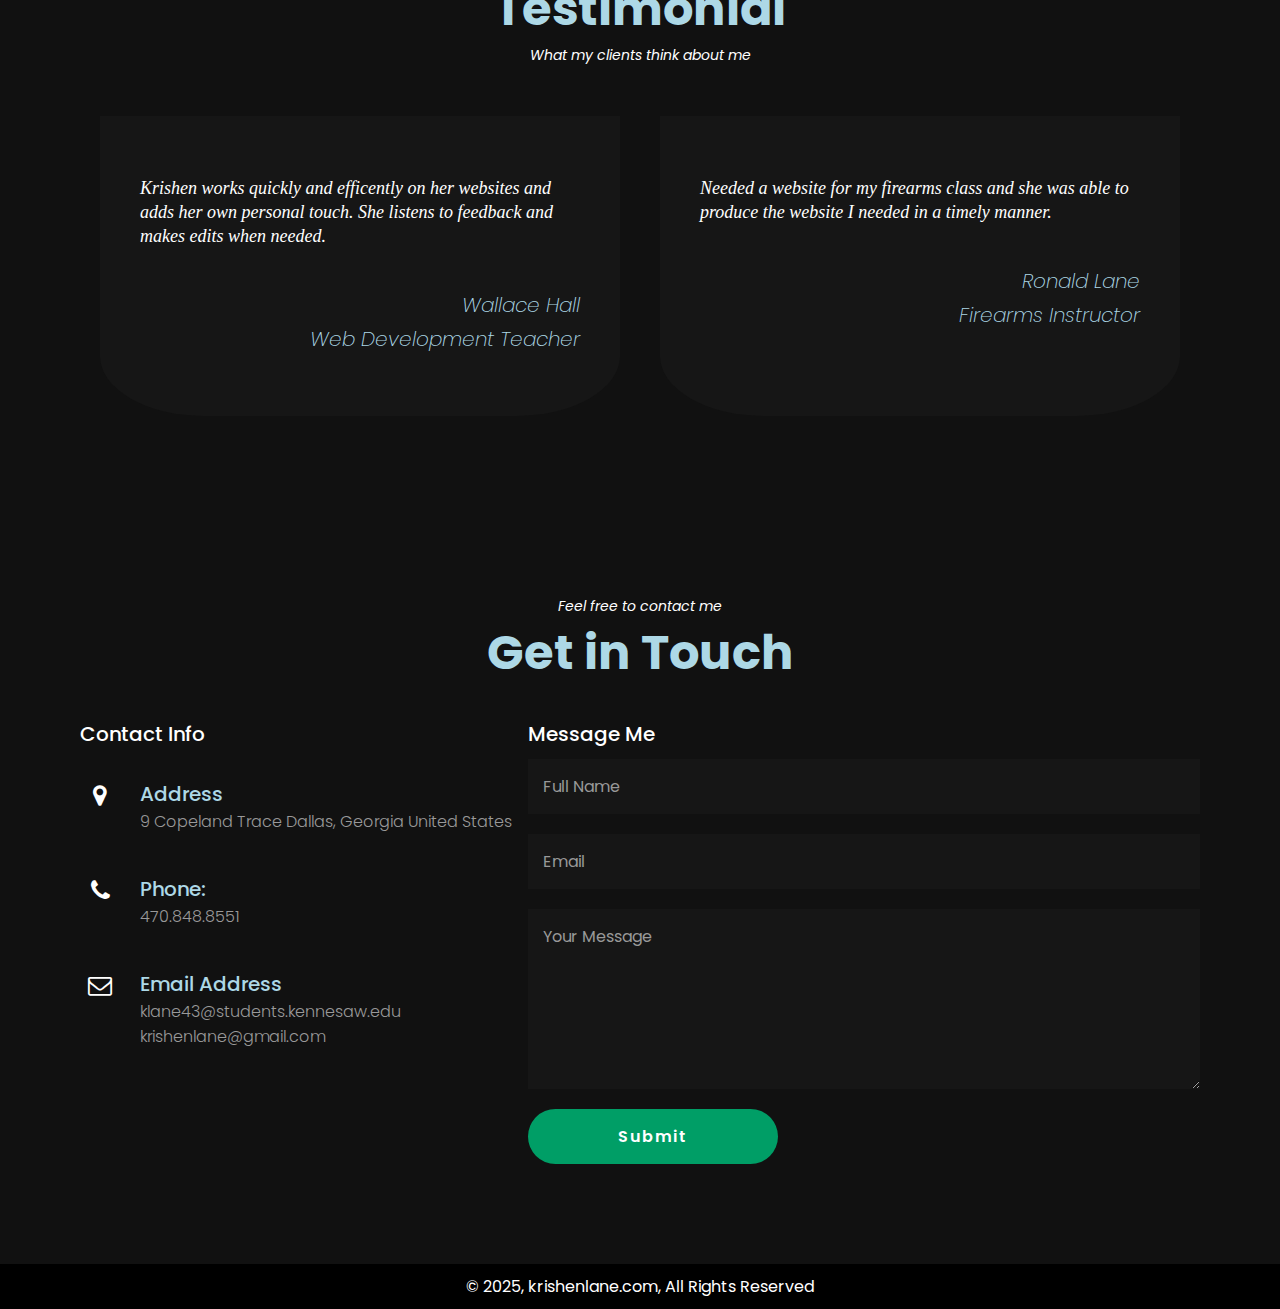
==== commit 4140b7d5: "Update index.html" ====
--- a/index.html
+++ b/index.html
@@ -32,7 +32,7 @@
 		<div class="textBx">
 			<h2>Hello, I am <br><span>Krishen Lane</span></h2>
 			
-			<h3>I am a Front-End Developer and Software Engineer.</h3>
+			<h3>I am a Front-End Developer and Cybersecurity major.</h3>
 			
 			<a href="#about" class="btn">About Me</a>
 		</div>
@@ -51,18 +51,19 @@
 			
 			<div class="contentBx w50">
 				<h3>Who am I?</h3>
-				<h2>I am <b>Krishen Lane</b>, a Front-End Web Developer and Software Engineer</h2>
-			<p>A freshman at Kennesaw State University, majoring in Bachelors of Science in Software Engineering with a minor in Cybersecurity. Previously took Web Design and received certifications in HTML/HTML5, CSS, and JavaScript. Plans on using her college years to master back-end development and become a full-stack web developer. Currently studying C#, Java, C++, and Python.</p>
+				<h2>I am <b>Krishen Lane</b>, a Front-End Web Developer and Cybersecurity major</h2>
+			<p>A junior at Kennesaw State University, majoring in Bachelors of Science in Cybersecurity. Previously took Web Design and received certifications in HTML/HTML5, CSS, JavaScript, and Mendix. Plans on using her college years to master back-end development and become a full-stack web developer. Has coding experience using Python, C#, C++, and Java.</p>
 				<div class="heading bottom">
 					<a href="images/Resume_KrishenL.pdf" target="_blank" class="btn round">Downlad Resume</a>
 					<a href="https://www.linkedin.com/in/krishen-lane-b6b54921a/" class="btn round" target="_blank">LinkedIn</a>
 					<div class="bt">
 						<b>Name:</b> Krishen Lane <br>
-						<b>Age:</b> 18
+						<b>Age:</b> 20
 					</div>
 					
 					<div class="bt">
-						<b>Email:</b> krishenlane@gmail.com<br>
+						<b>School Email:</b> klane43@students.kennesaw.edu<br>
+						<b>Personal Email:</b> krishenlane@gmail.com<br>
 						<b>Location:</b> Dallas, Georgia, United States
 					</div>
 				</div>
@@ -107,6 +108,14 @@
 			<i class="fa fa-wordpress fa-4x"></i>
 			<h3>Microsoft Word (Office 2016)</h3>
 			<p> March 2019</p>
+			</a> 
+			</div>
+
+			<div class="servicesBx">
+			<a href="images/MendixRapidDeveloper.pdf" target="_blank">Download Certificate</a>
+			<i class="fa-solid fa-mobile-screen-button"></i>
+			<h3>Mendix Rapid Developer</h3>
+			<p> March 2025</p>
 			</a> 
 			</div>
 			
@@ -221,7 +230,7 @@
                         </div>
                         <div class="text">
                             <h3>Email Address</h3>
-                            <p>krishenlane@gmail.com</p>
+                            <p>klane43@students.kennesaw.edu krishenlane@gmail.com</p>
                         </div>
                     </div>
                     <br>
@@ -253,7 +262,7 @@
     </section>
 	
 	<footer class="copyright">
-	<p>&copy; 2023, krishenlane.com, All Rights Reserved</p></footer>
+	<p>&copy; 2025, krishenlane.com, All Rights Reserved</p></footer>
 	
 	
 	
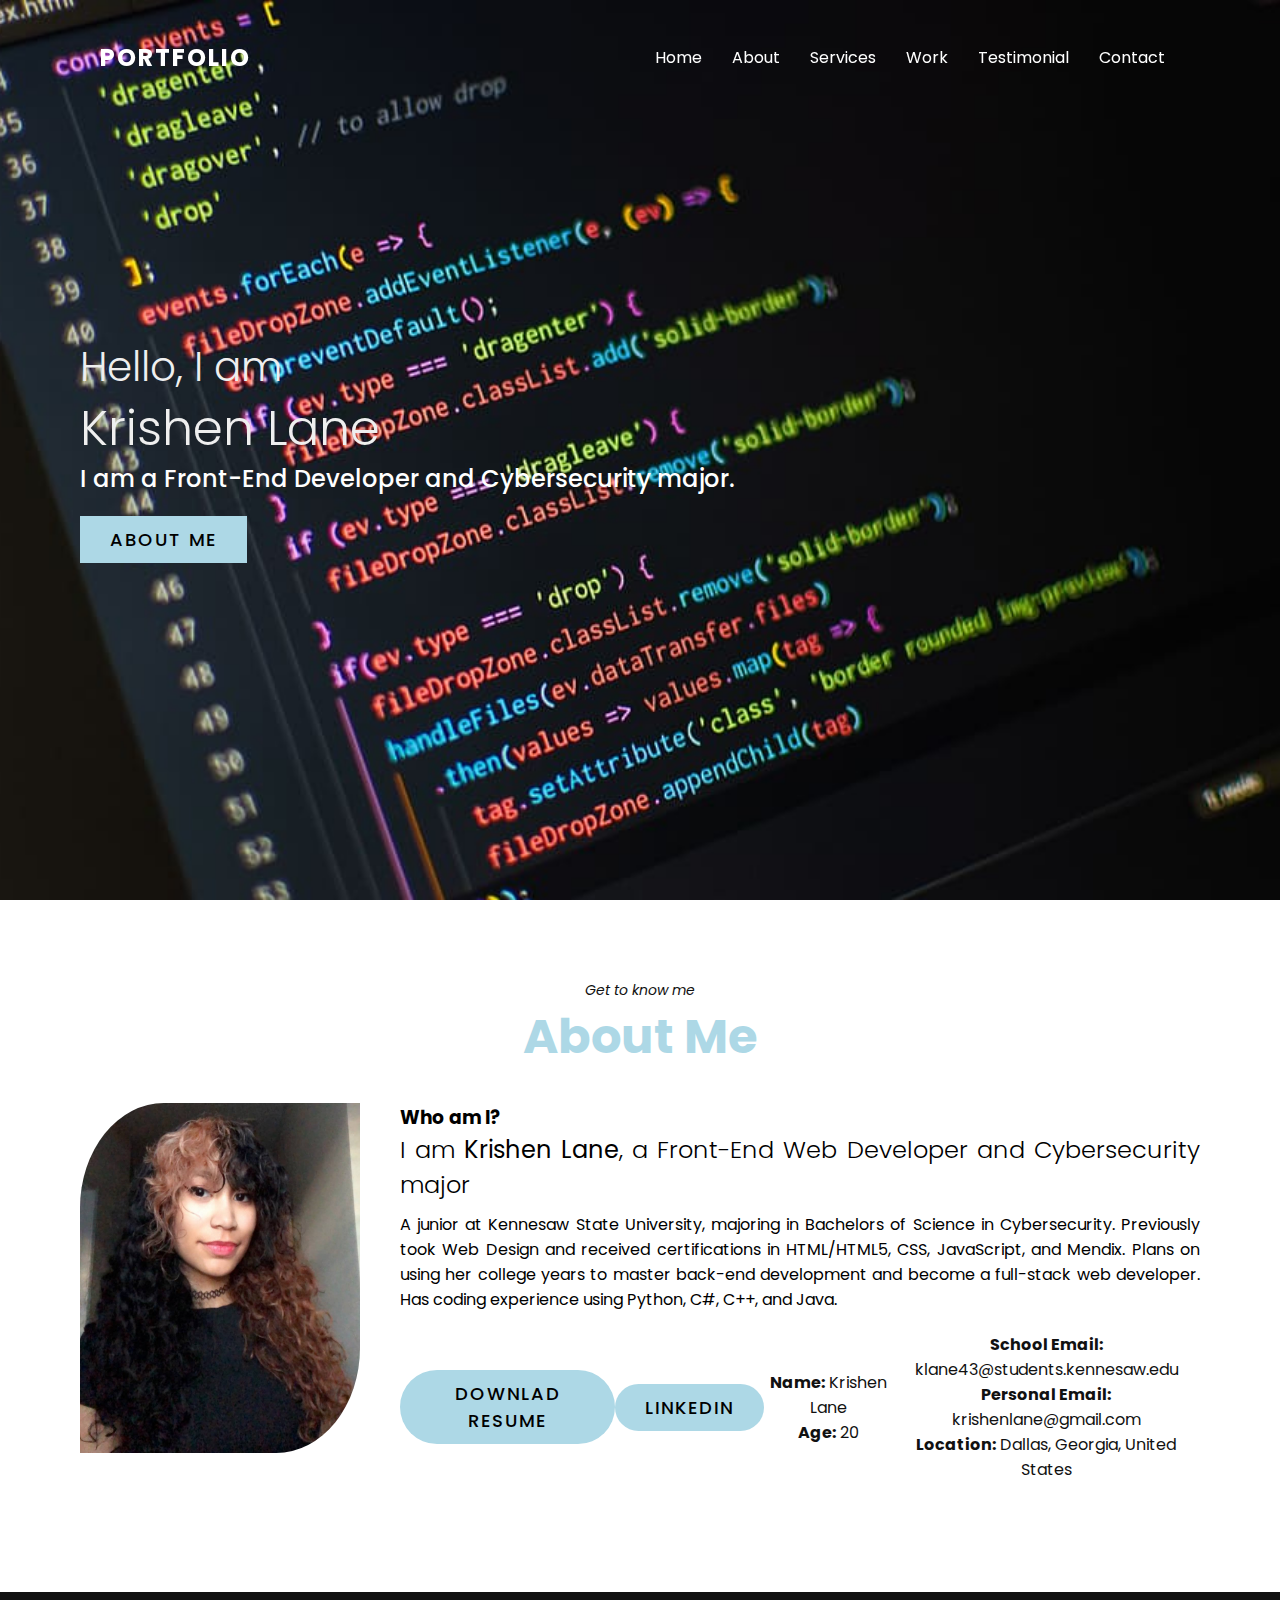
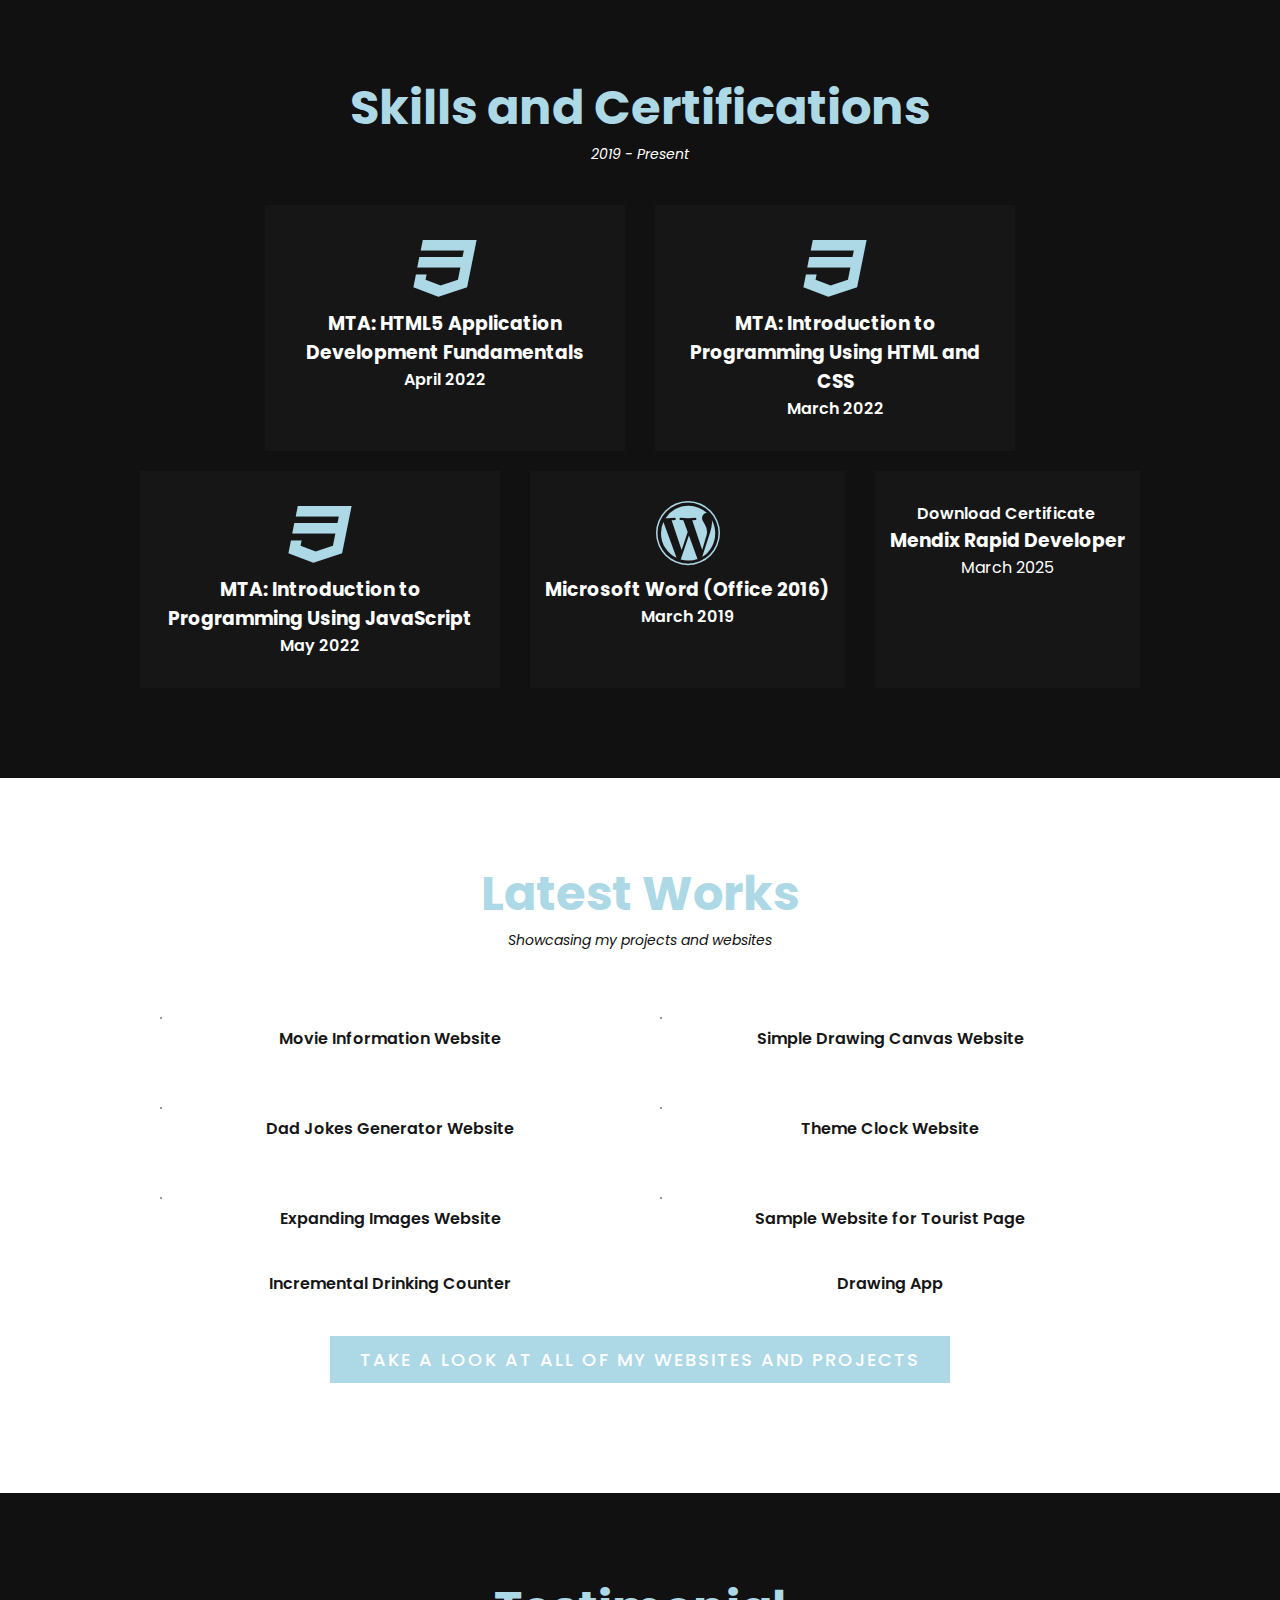
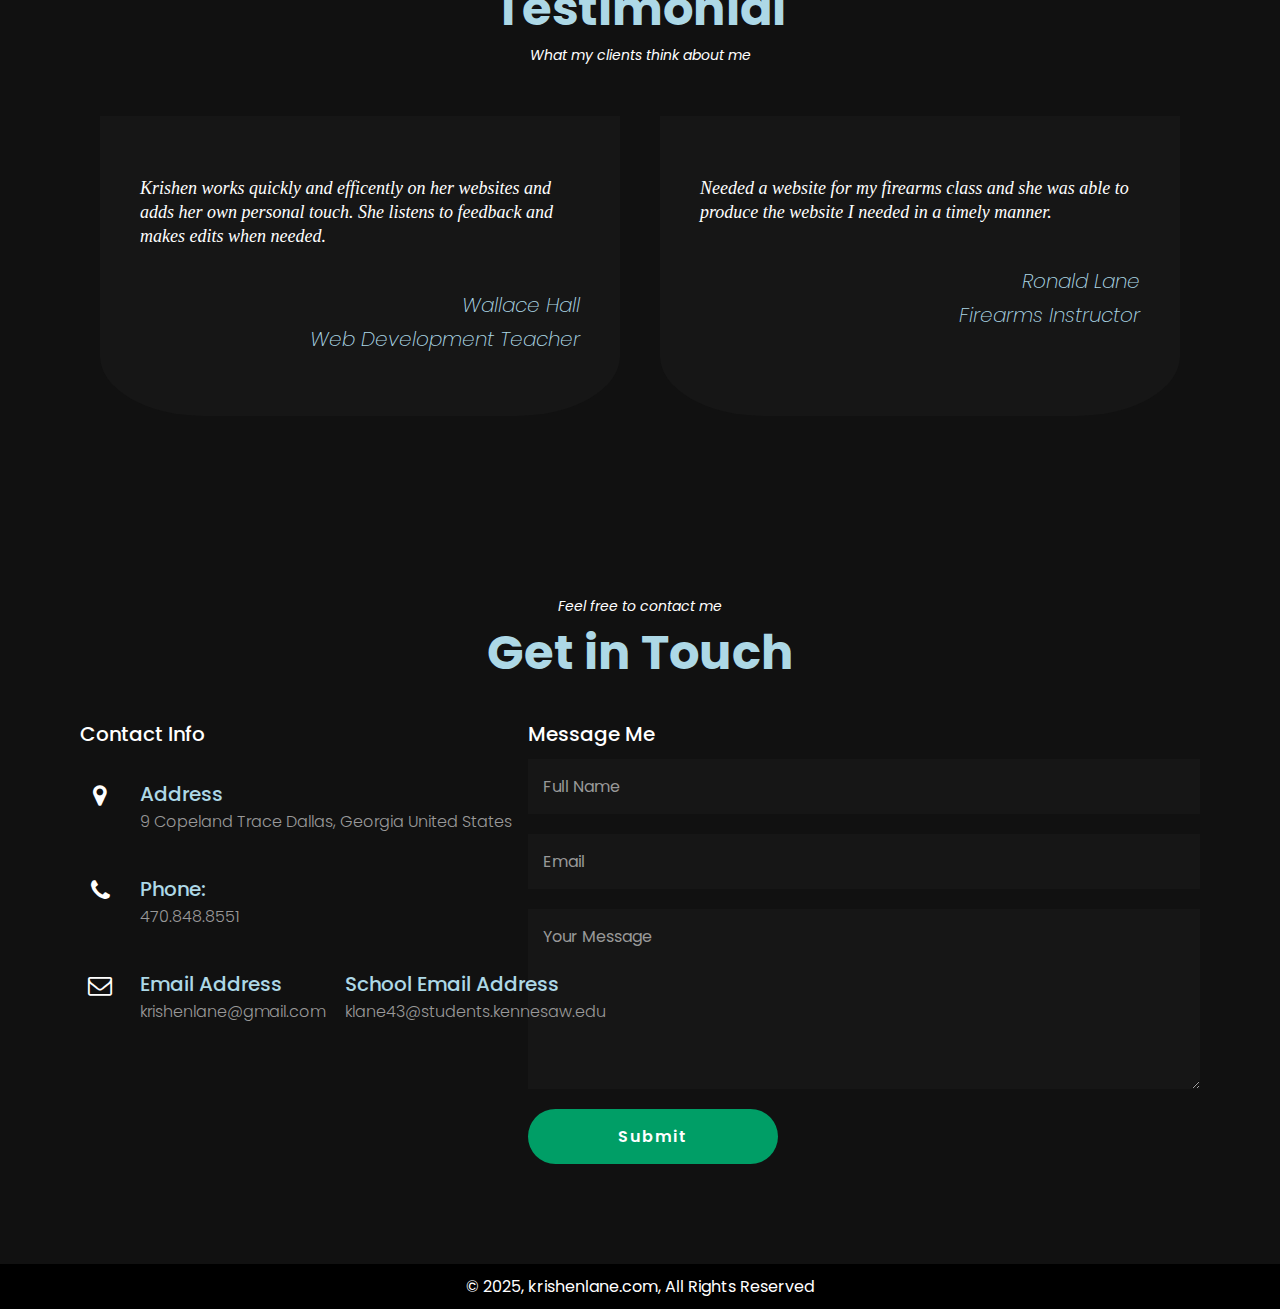
==== commit f7213711: "Update index.html" ====
--- a/index.html
+++ b/index.html
@@ -113,7 +113,7 @@
 
 			<div class="servicesBx">
 			<a href="images/MendixRapidDeveloper.pdf" target="_blank">Download Certificate</a>
-			<i class="fa-solid fa-mobile-screen-button"></i>
+			<i class="fa fa-mobile-screen-button fa-4x"></i>
 			<h3>Mendix Rapid Developer</h3>
 			<p> March 2025</p>
 			</a> 
@@ -230,7 +230,11 @@
                         </div>
                         <div class="text">
                             <h3>Email Address</h3>
-                            <p>klane43@students.kennesaw.edu krishenlane@gmail.com</p>
+                            <p>krishenlane@gmail.com</p>
+                        </div>
+			 <div class="text">
+                            <h3>School Email Address</h3>
+                            <p>klane43@students.kennesaw.edu</p>
                         </div>
                     </div>
                     <br>
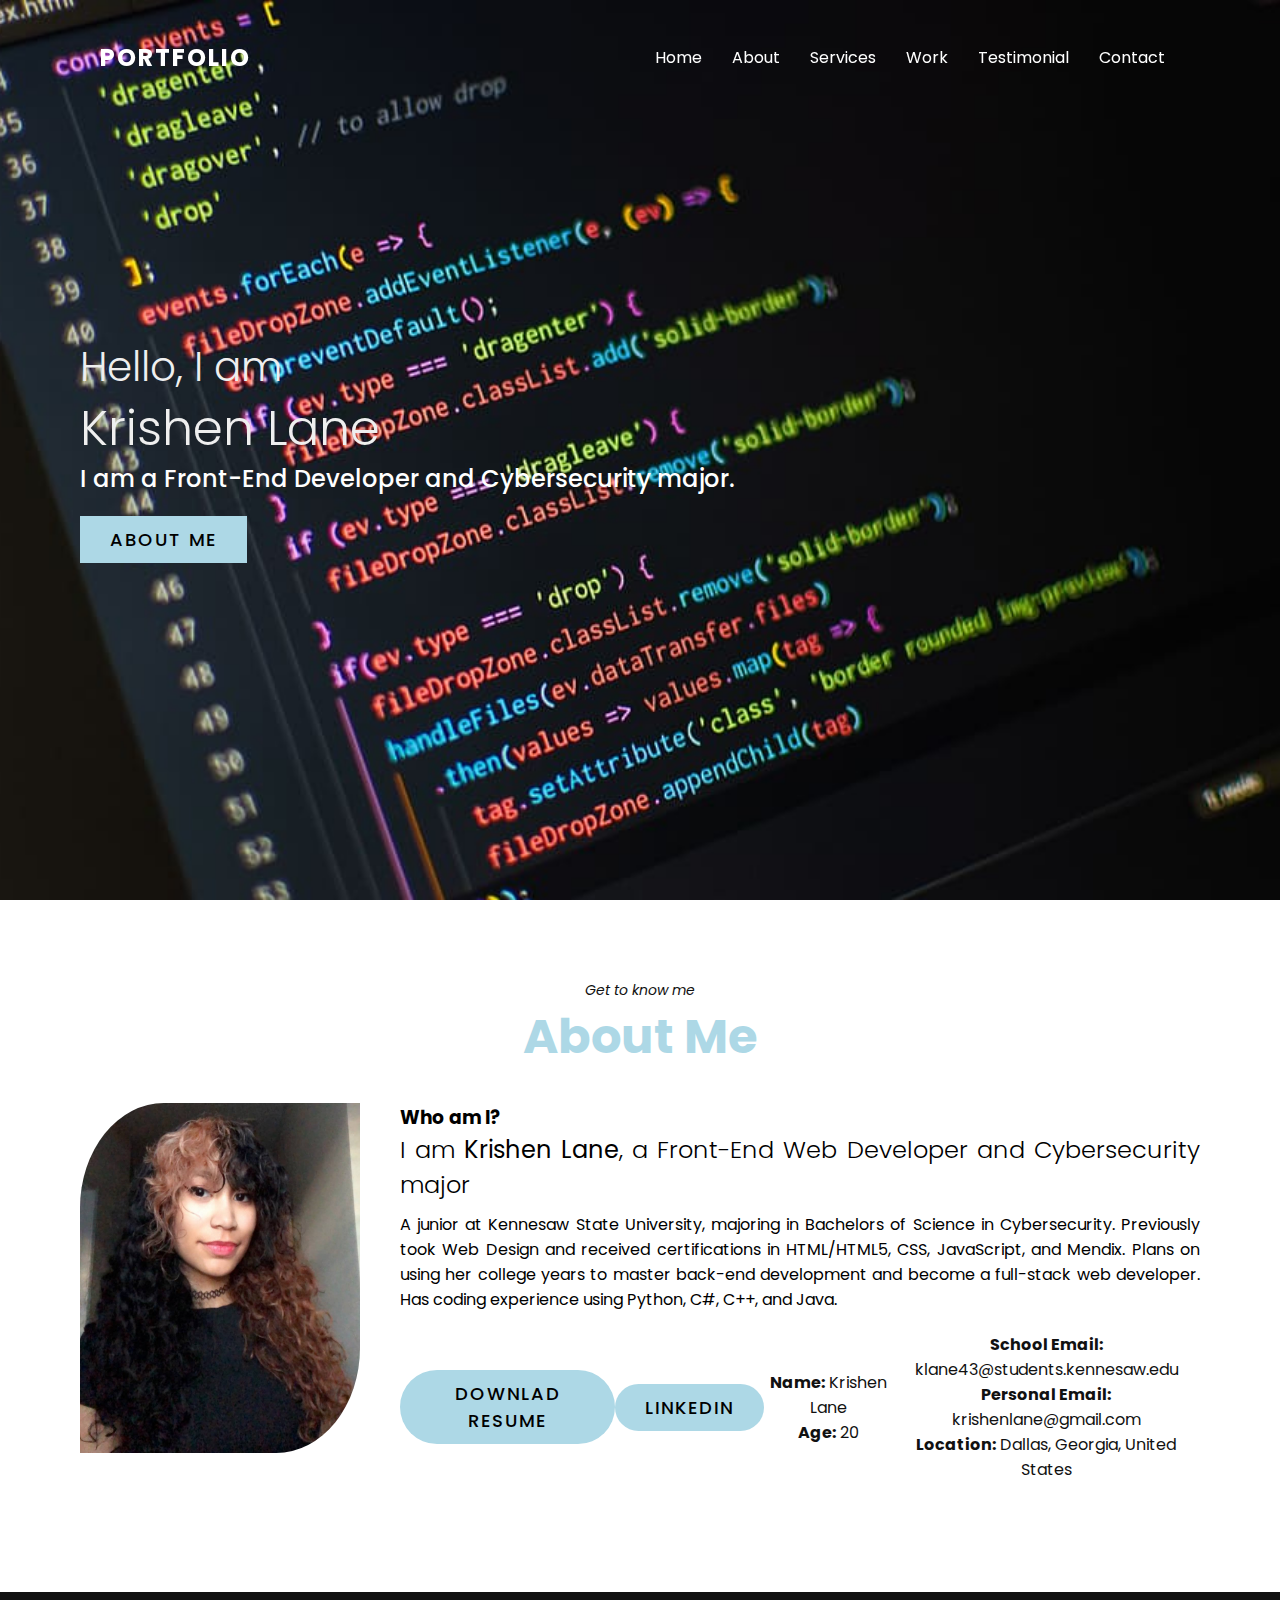
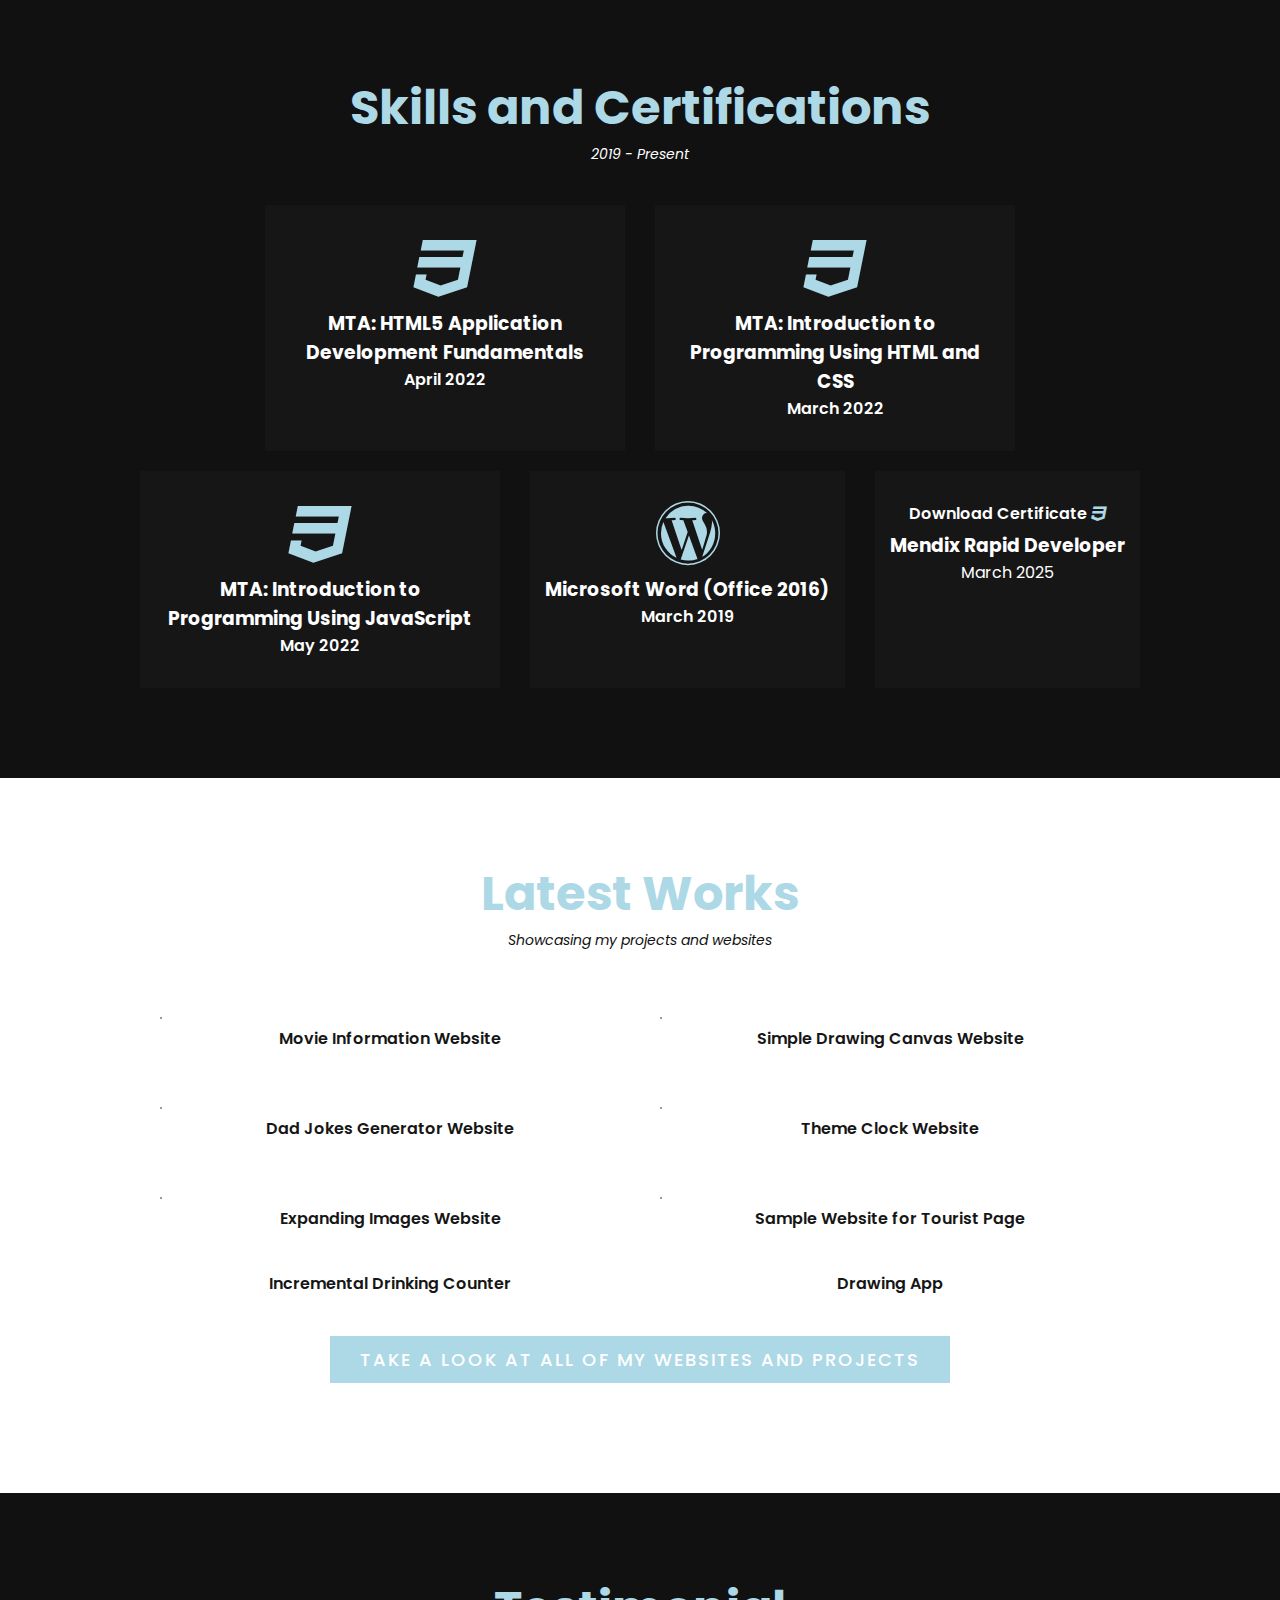
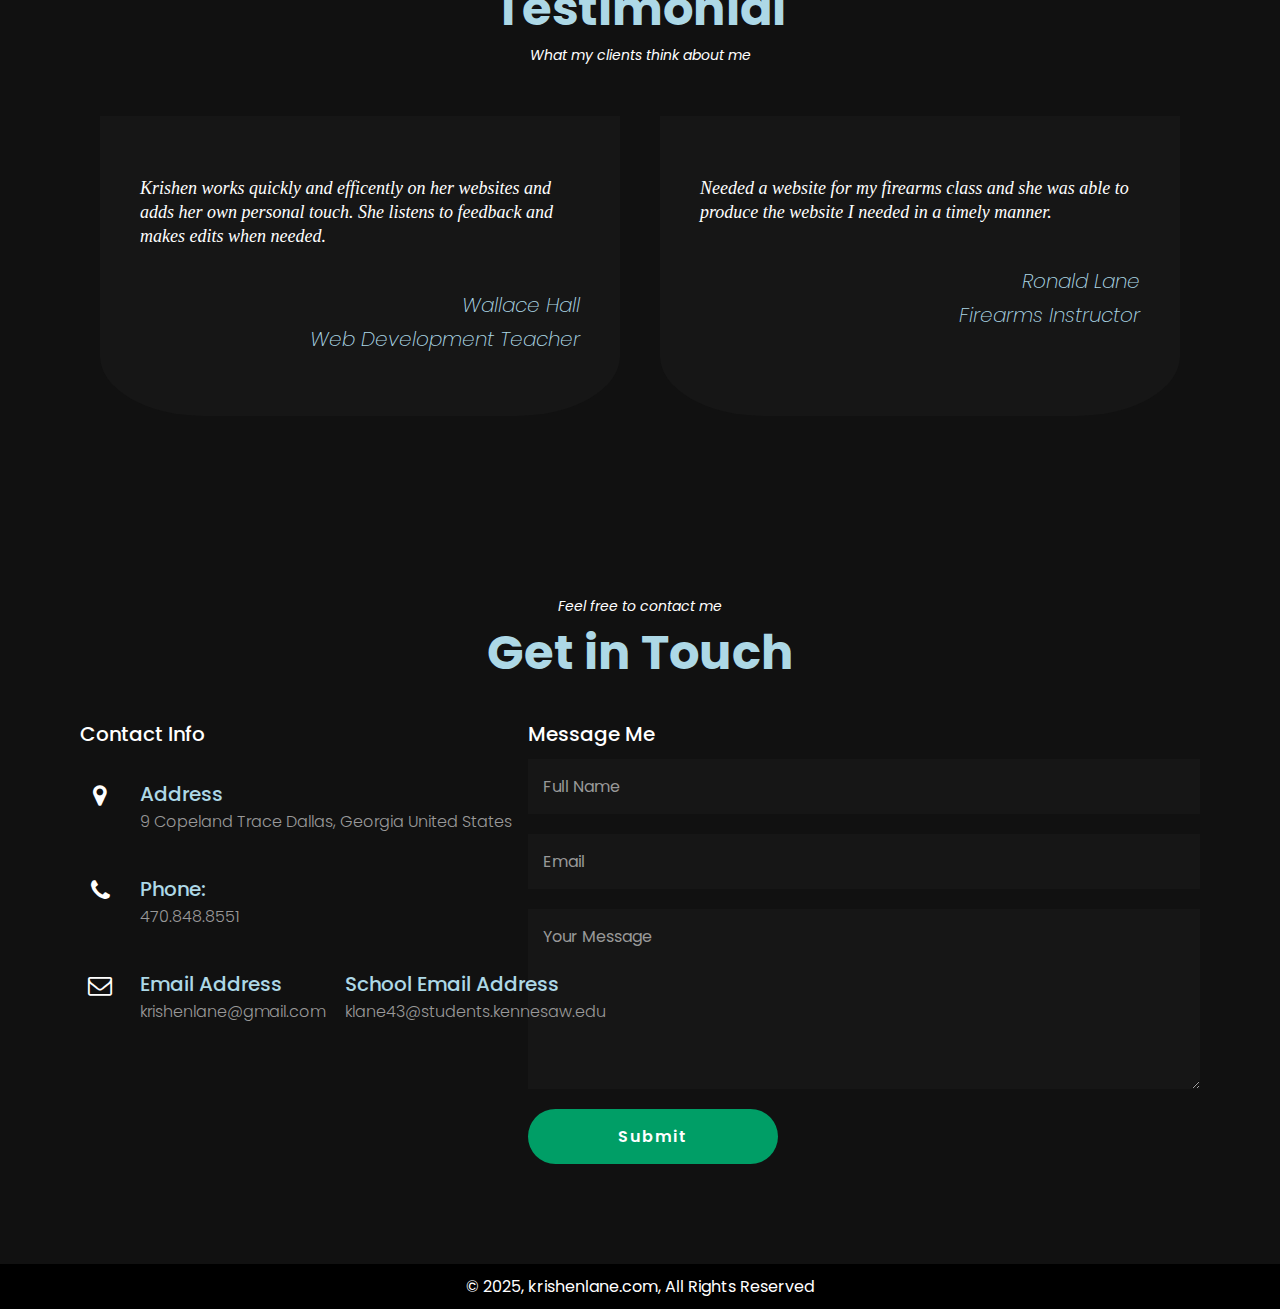
==== commit 6a1d87e2: "Update index.html" ====
--- a/index.html
+++ b/index.html
@@ -113,7 +113,7 @@
 
 			<div class="servicesBx">
 			<a href="images/MendixRapidDeveloper.pdf" target="_blank">Download Certificate</a>
-			<i class="fa fa-mobile-screen-button fa-4x"></i>
+			<i class="fa fa-css3"></i>
 			<h3>Mendix Rapid Developer</h3>
 			<p> March 2025</p>
 			</a> 
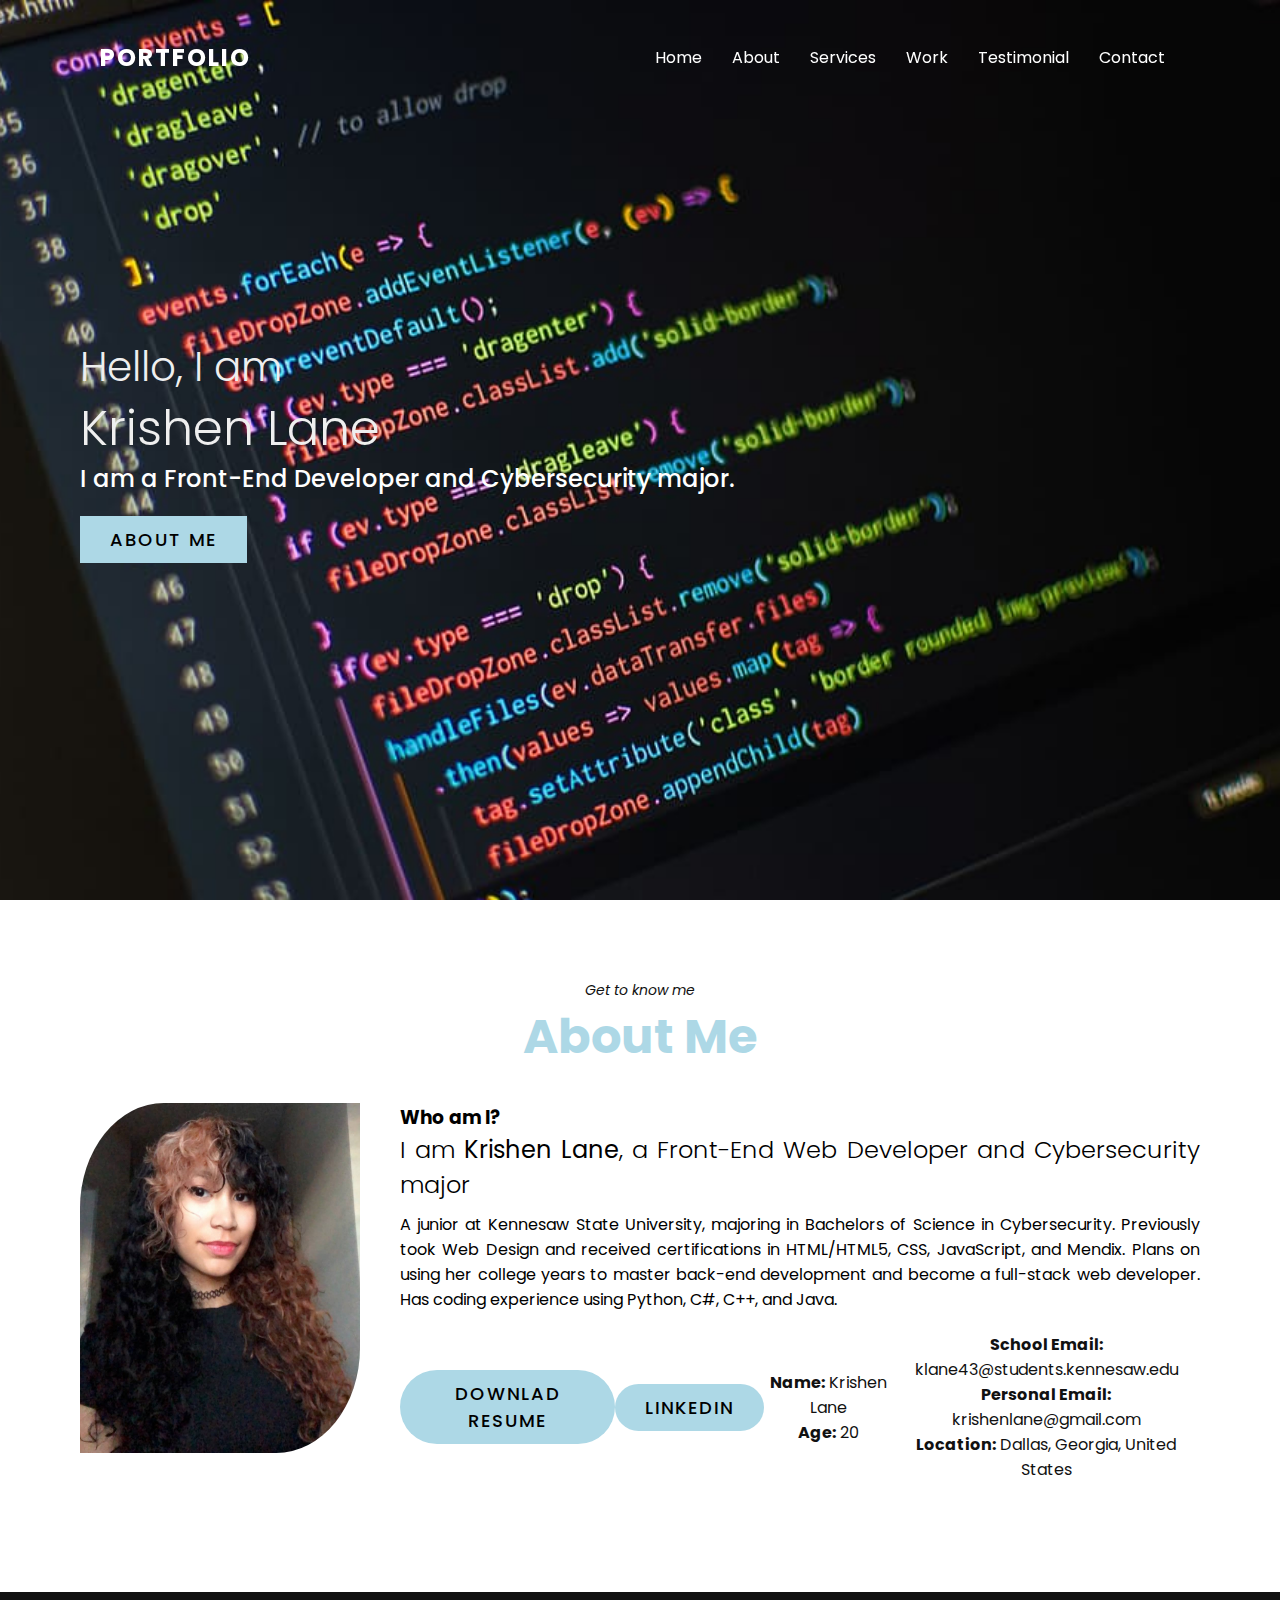
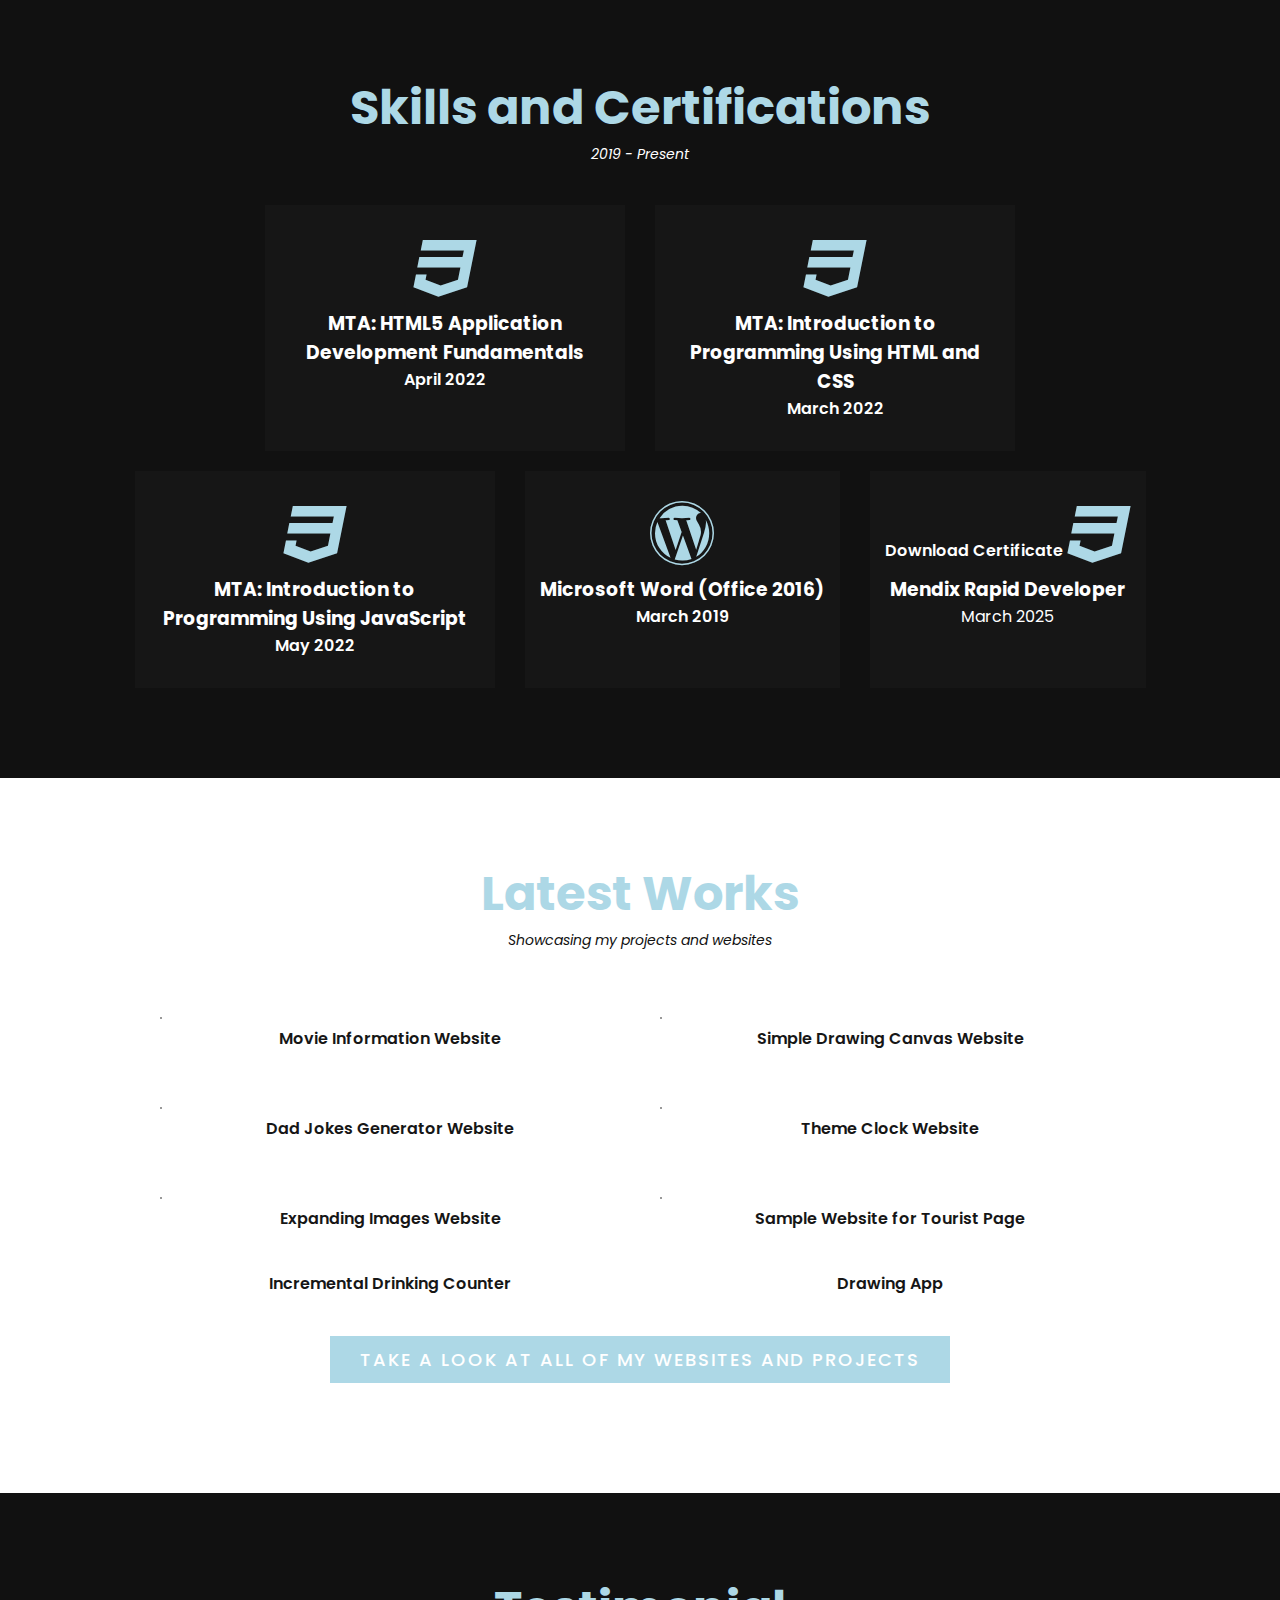
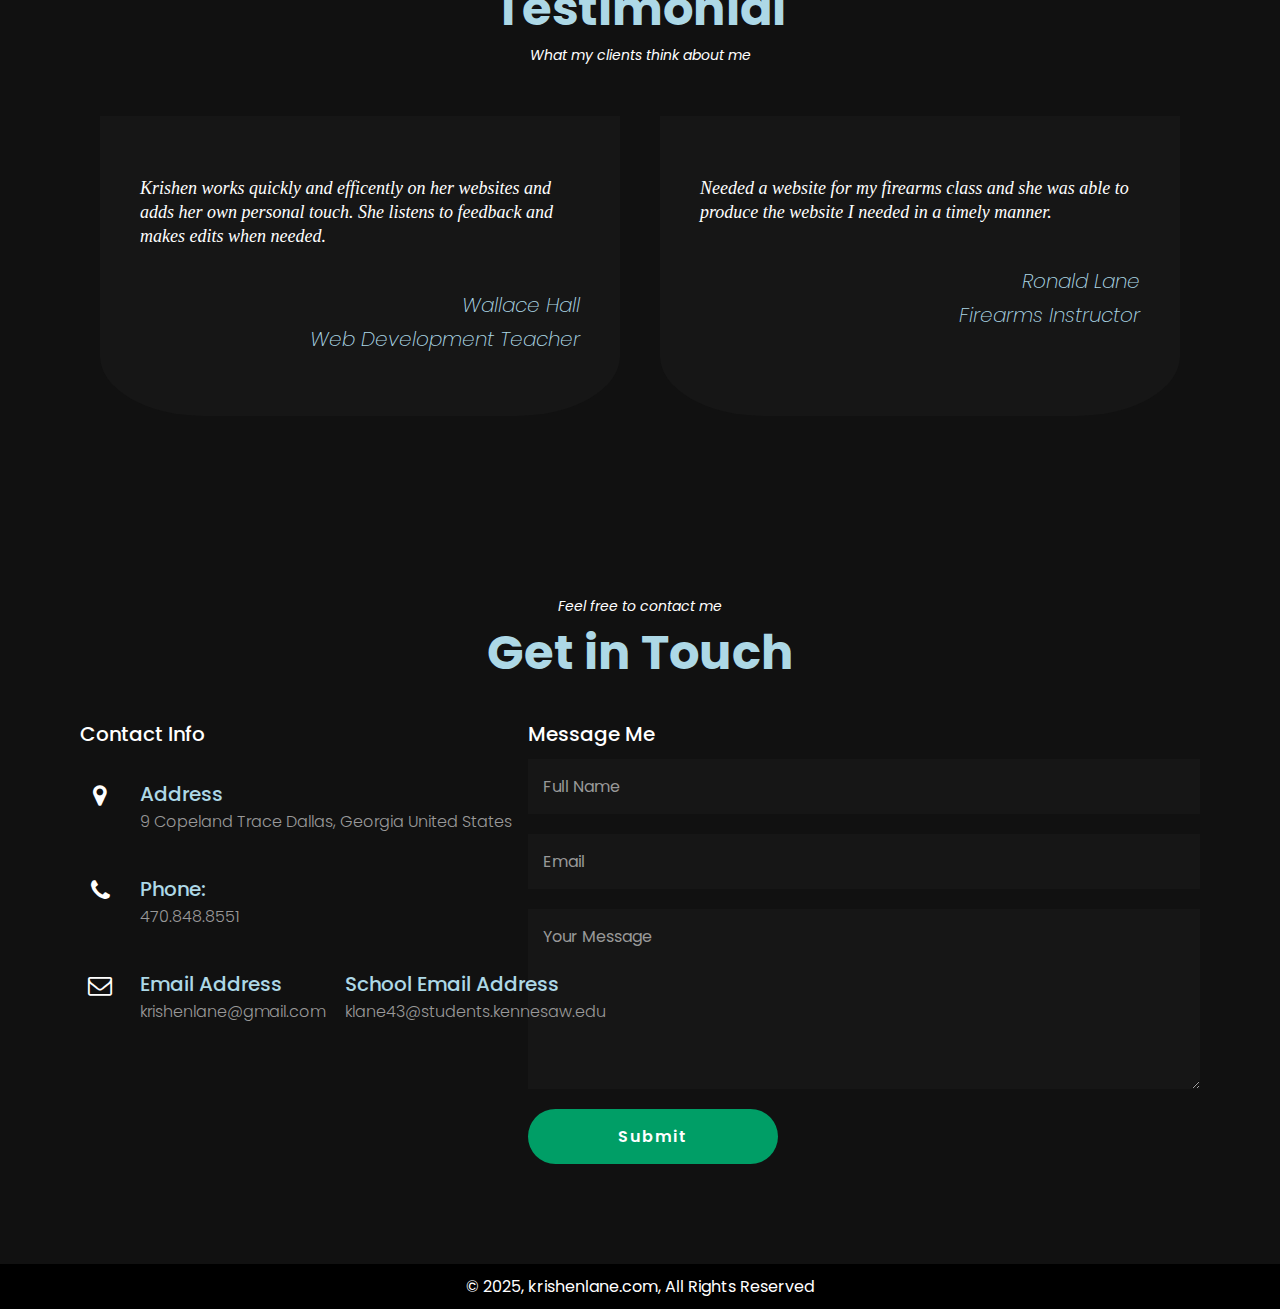
==== commit 44650266: "Update index.html" ====
--- a/index.html
+++ b/index.html
@@ -113,7 +113,7 @@
 
 			<div class="servicesBx">
 			<a href="images/MendixRapidDeveloper.pdf" target="_blank">Download Certificate</a>
-			<i class="fa fa-css3"></i>
+			<i class="fa fa-css3 fa-4x"></i>
 			<h3>Mendix Rapid Developer</h3>
 			<p> March 2025</p>
 			</a> 
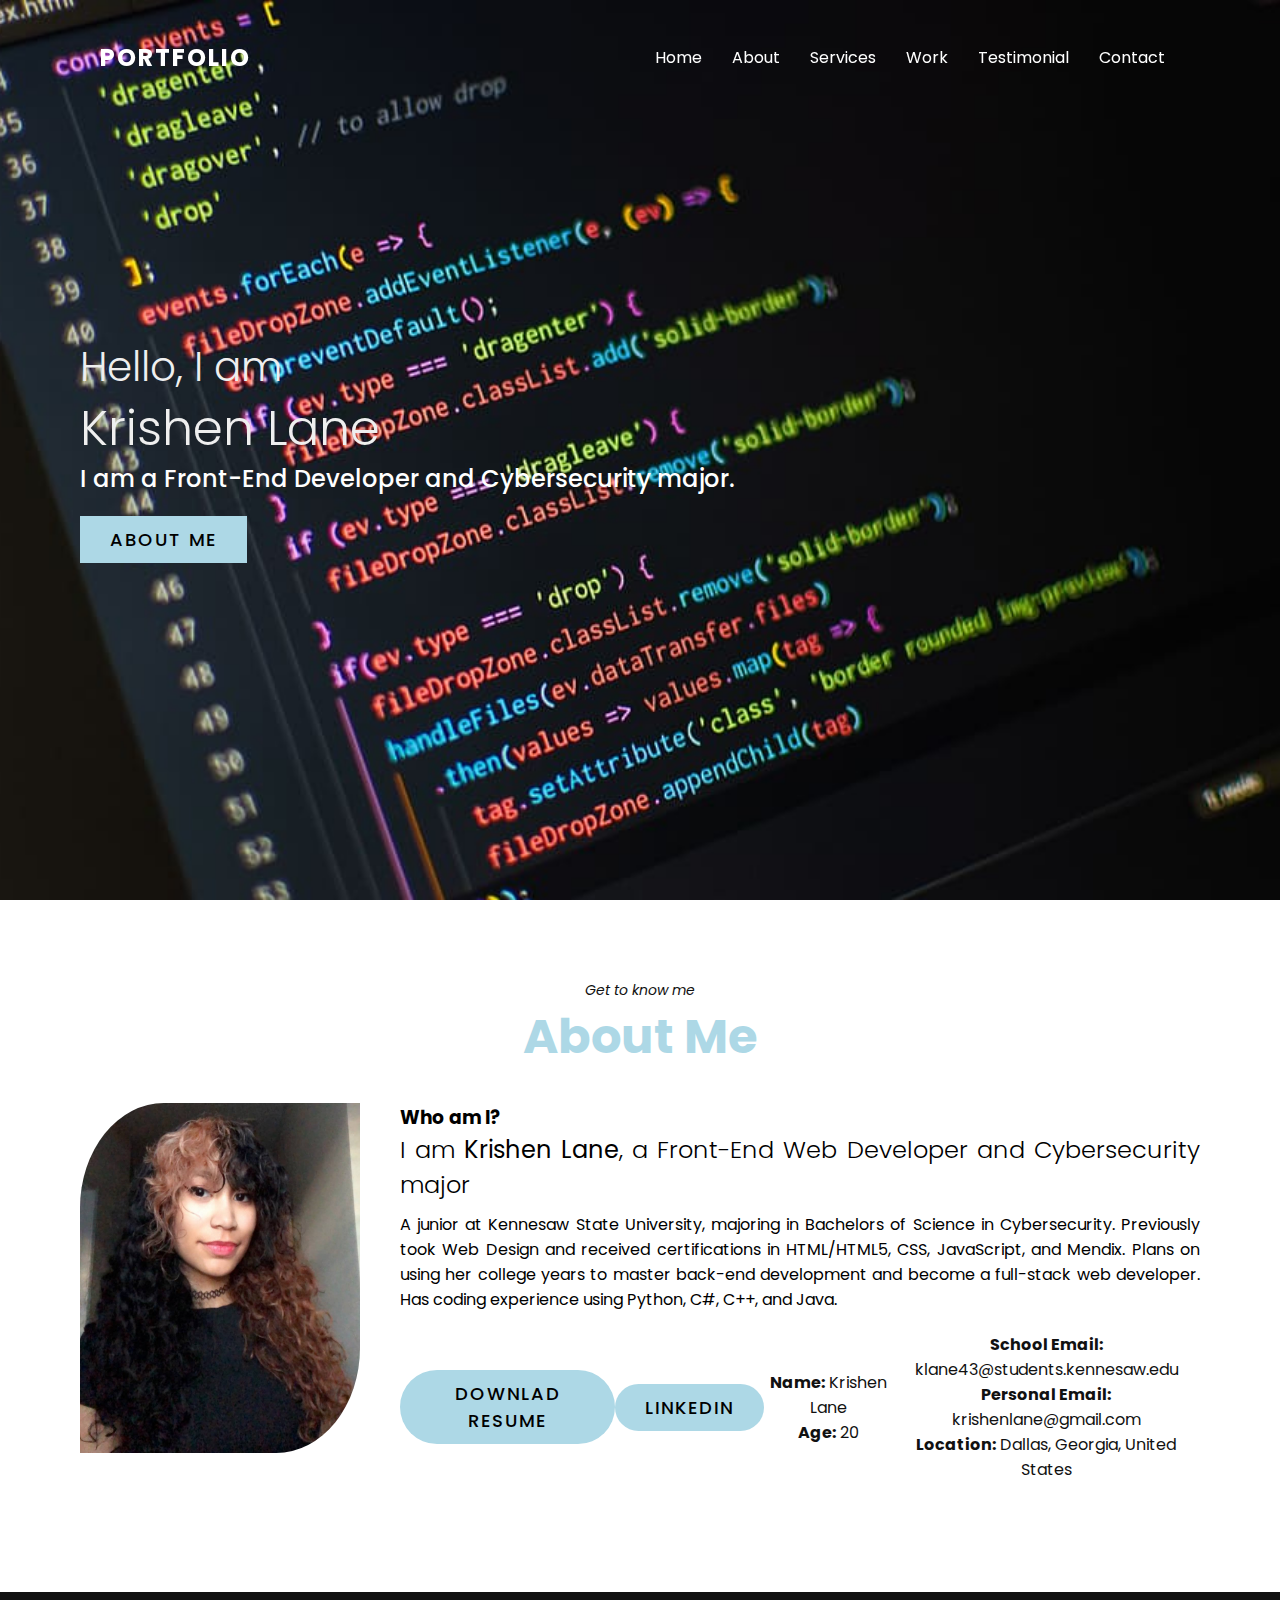
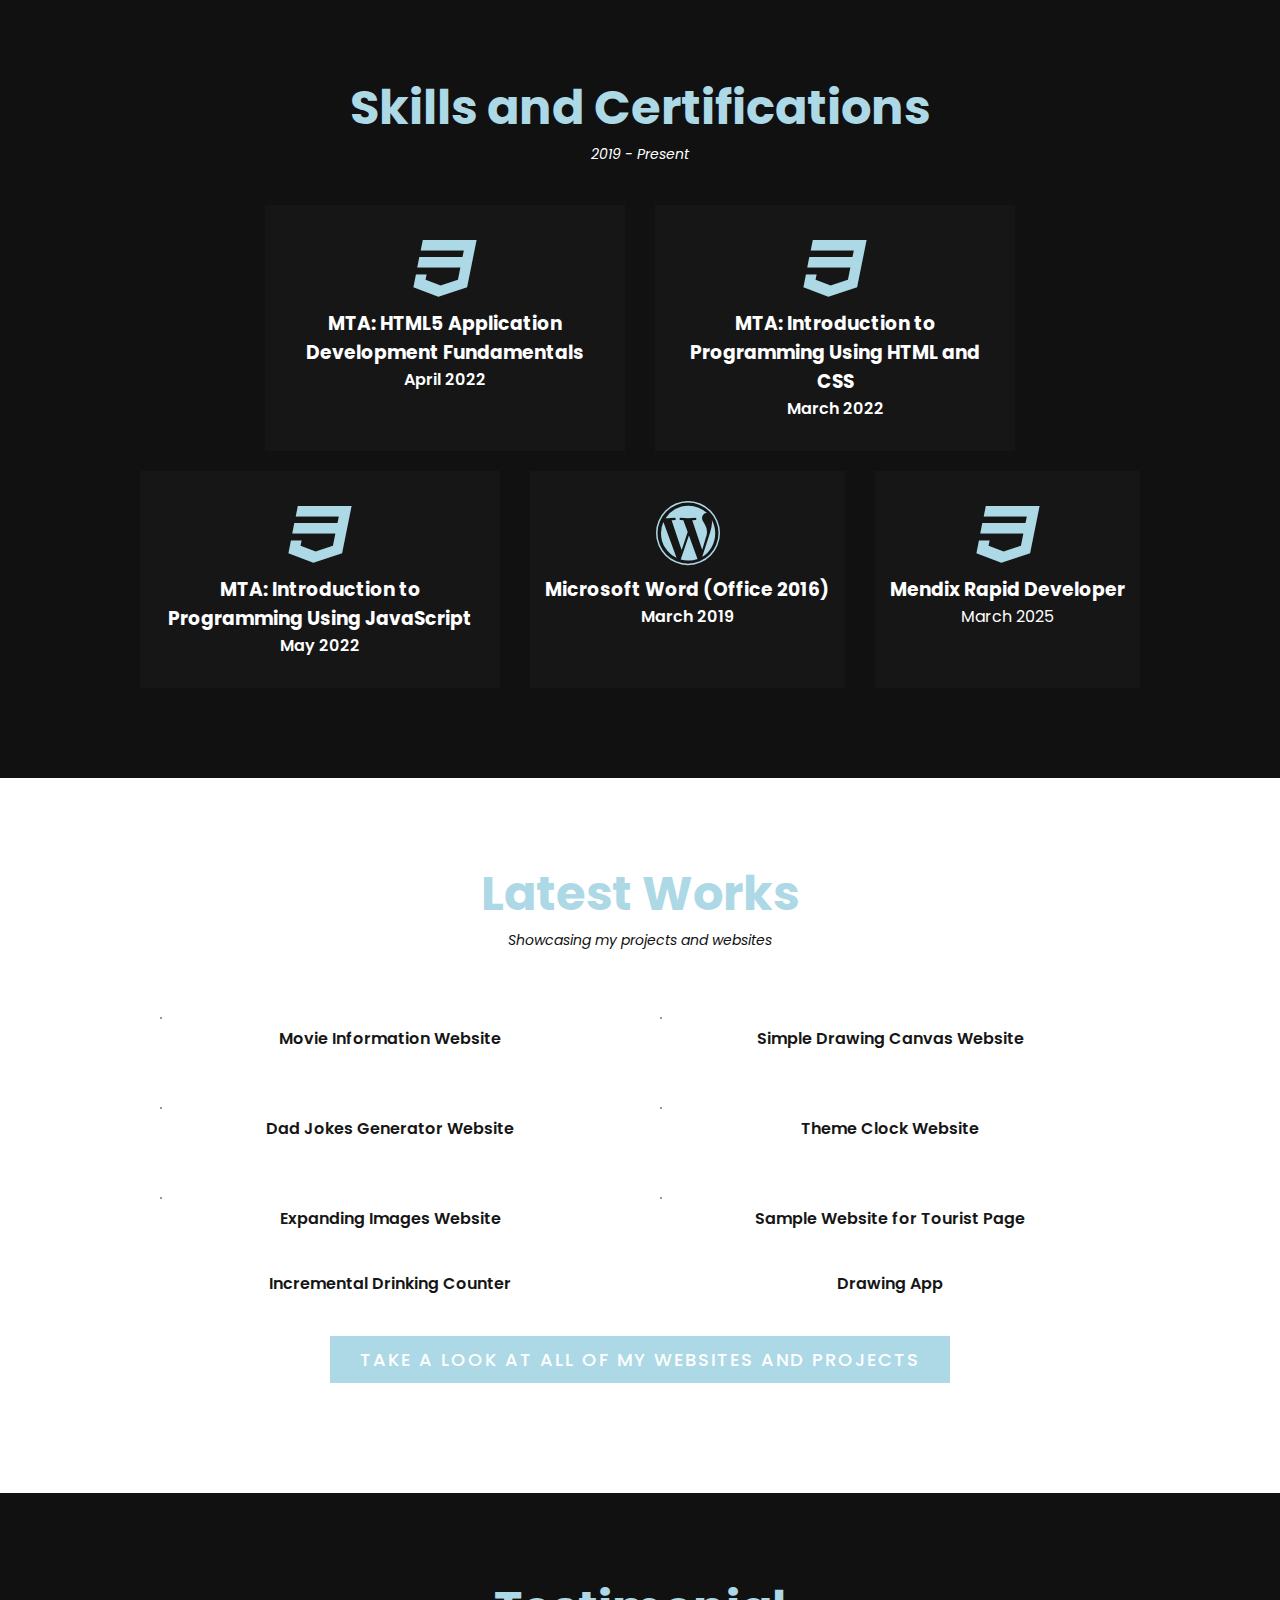
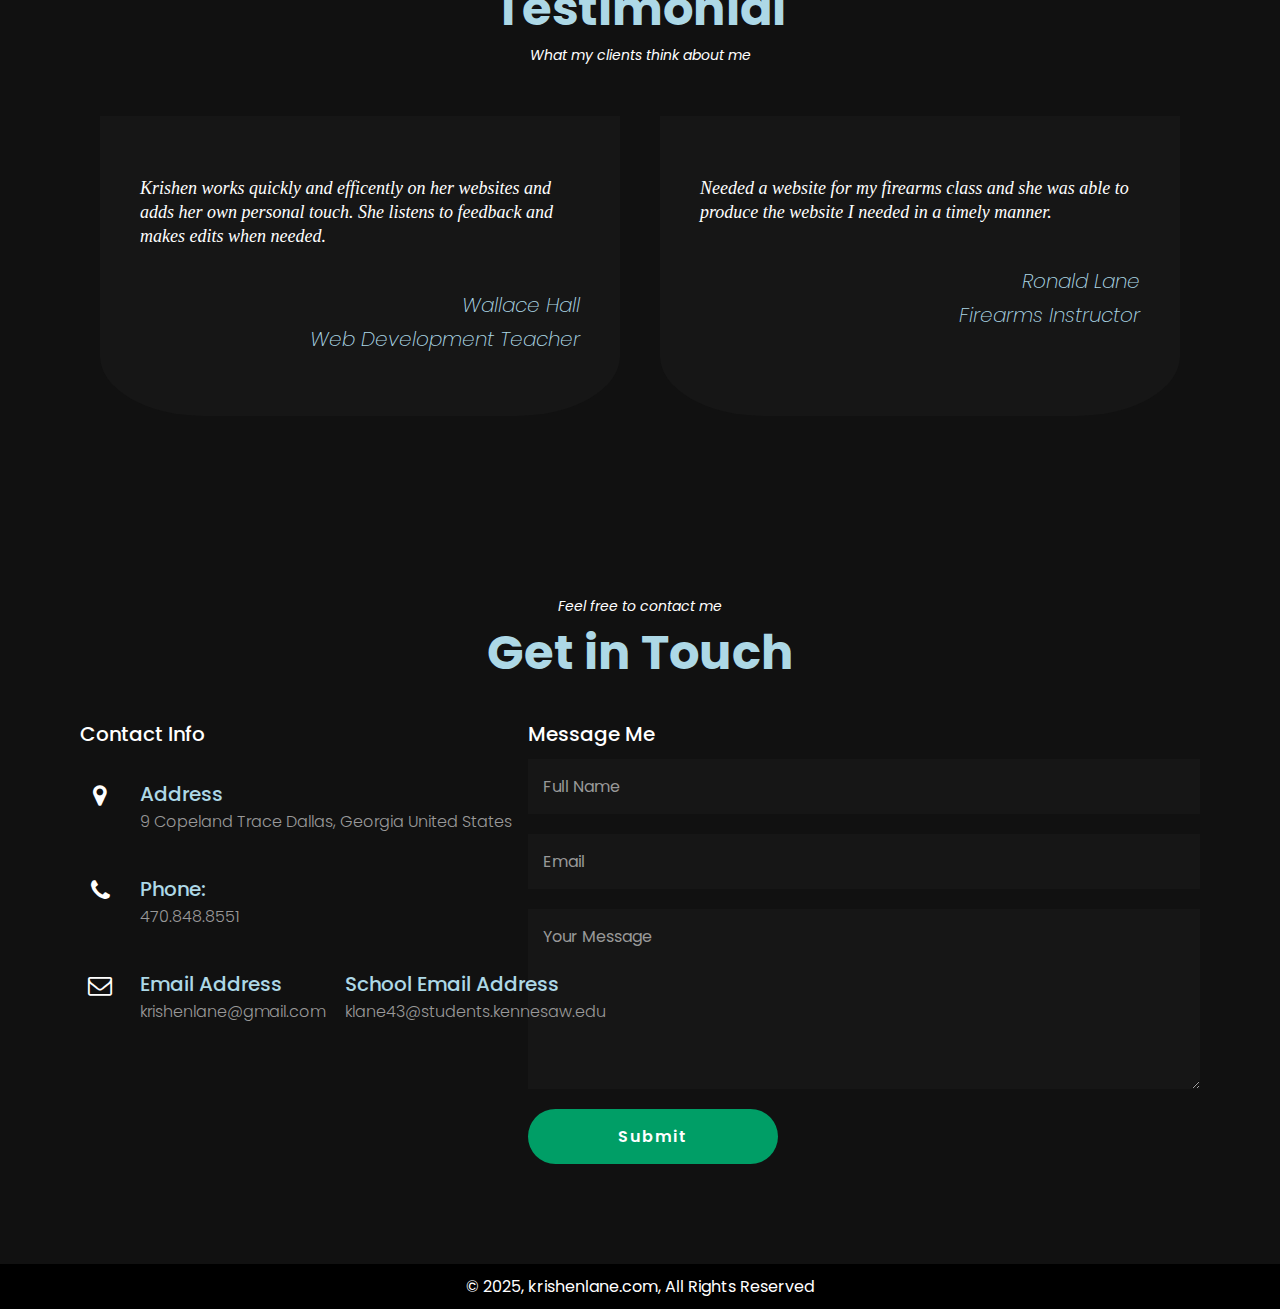
==== commit da7ee34c: "Update index.html" ====
--- a/index.html
+++ b/index.html
@@ -112,7 +112,7 @@
 			</div>
 
 			<div class="servicesBx">
-			<a href="images/MendixRapidDeveloper.pdf" target="_blank">Download Certificate</a>
+			<a href="images/MendixRapidDeveloper.pdf" target="_blank"></a>
 			<i class="fa fa-css3 fa-4x"></i>
 			<h3>Mendix Rapid Developer</h3>
 			<p> March 2025</p>
